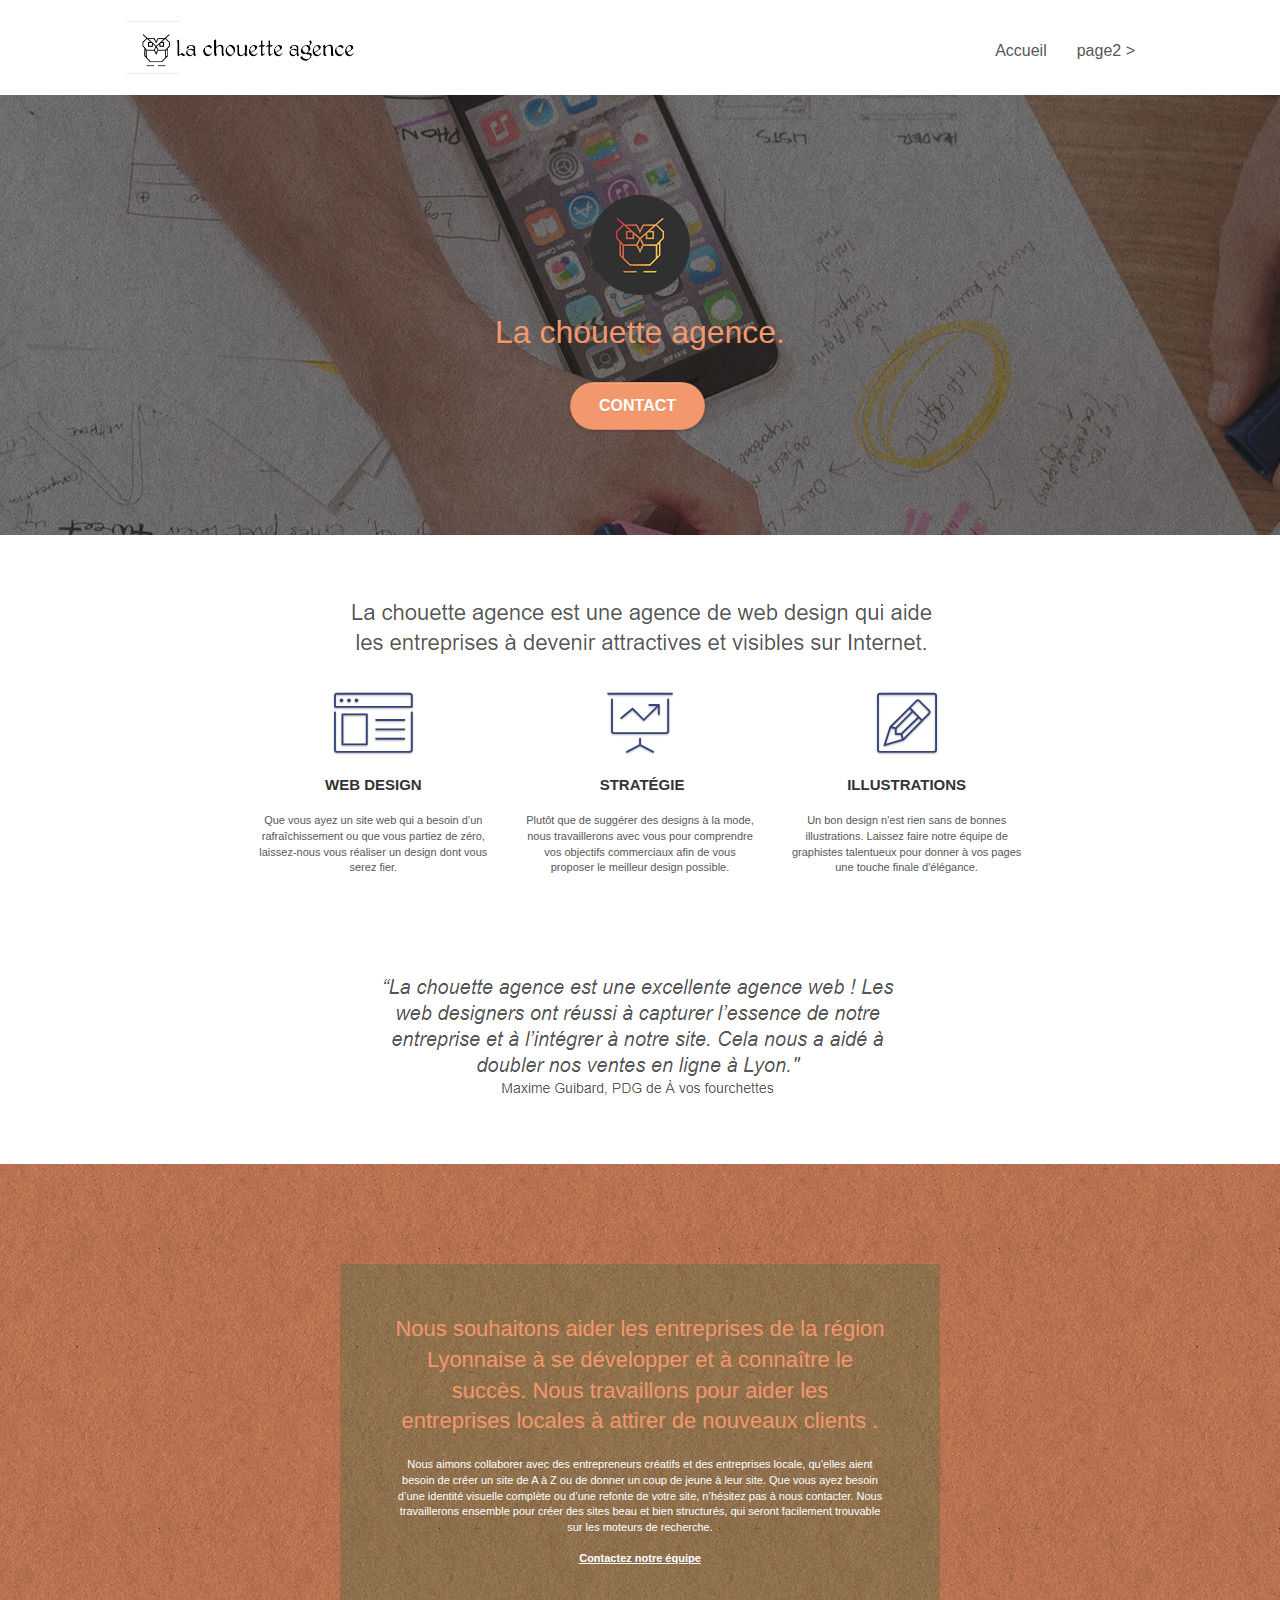
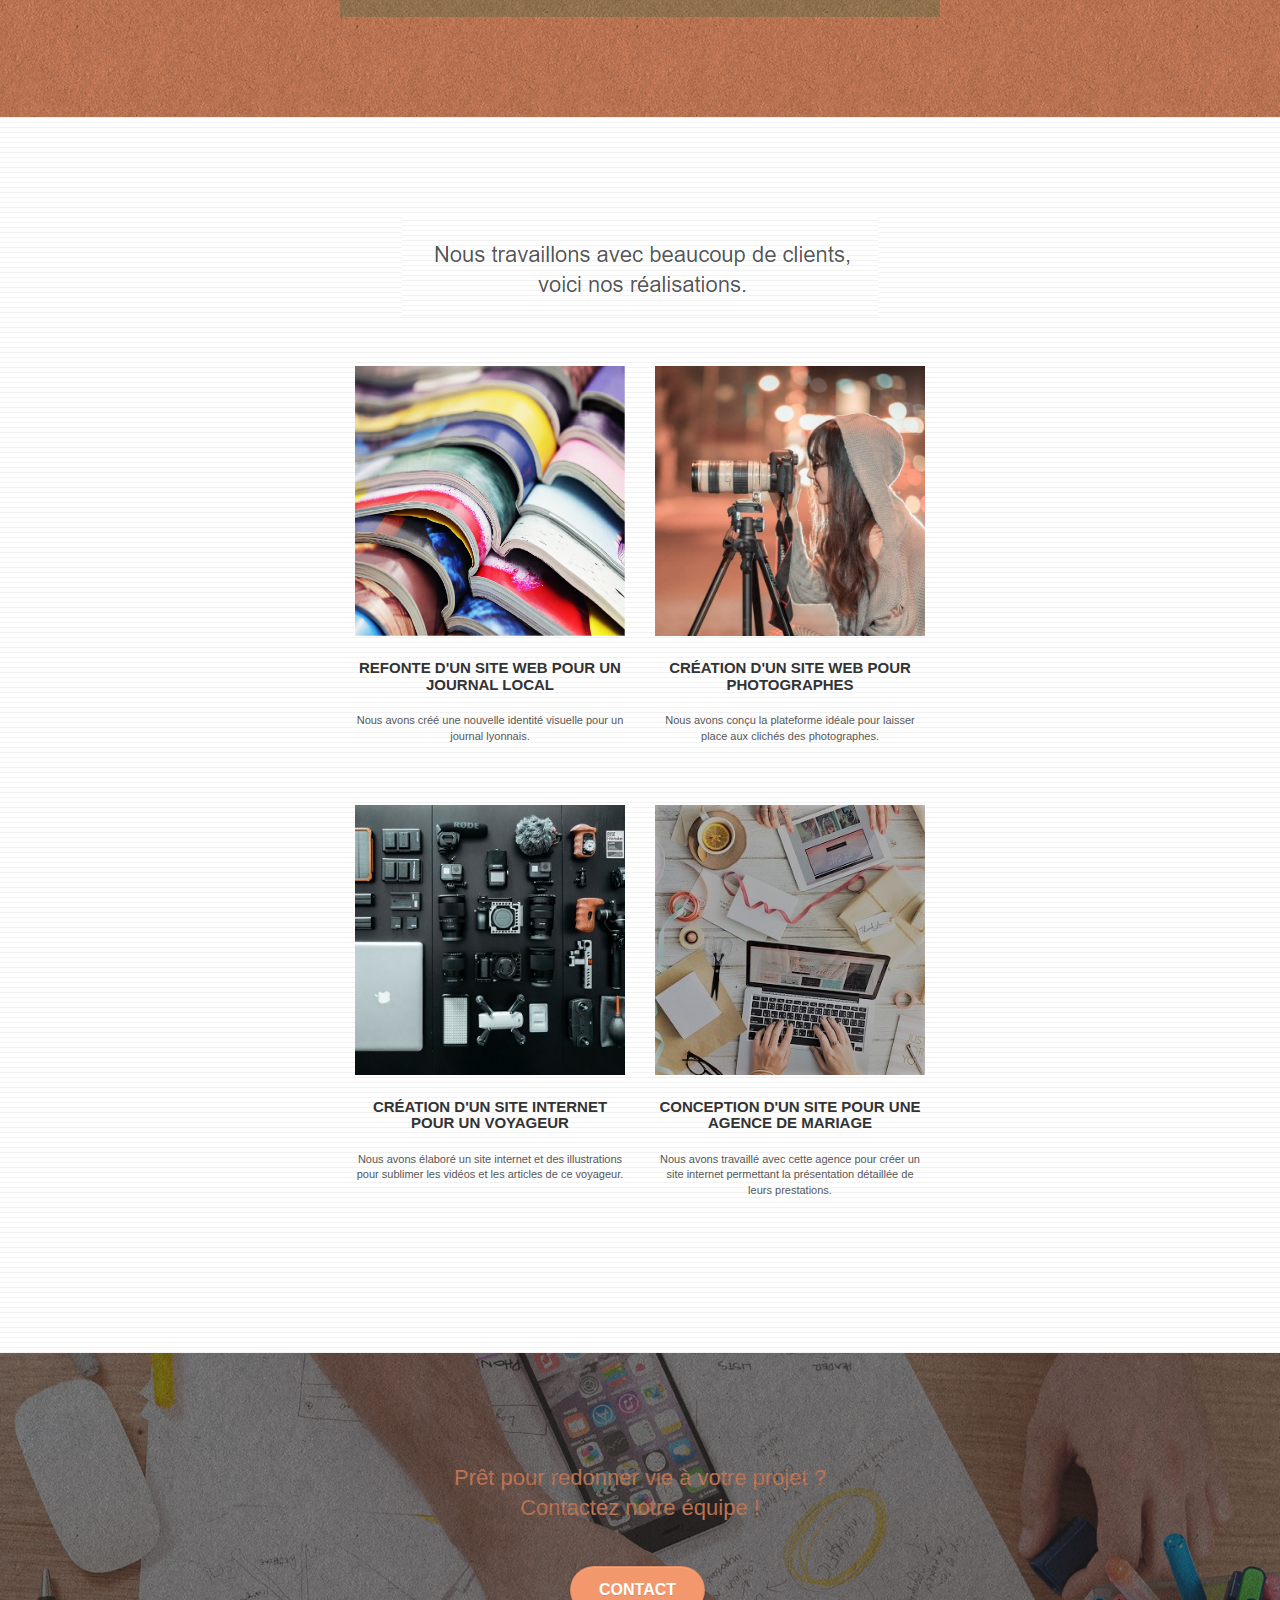
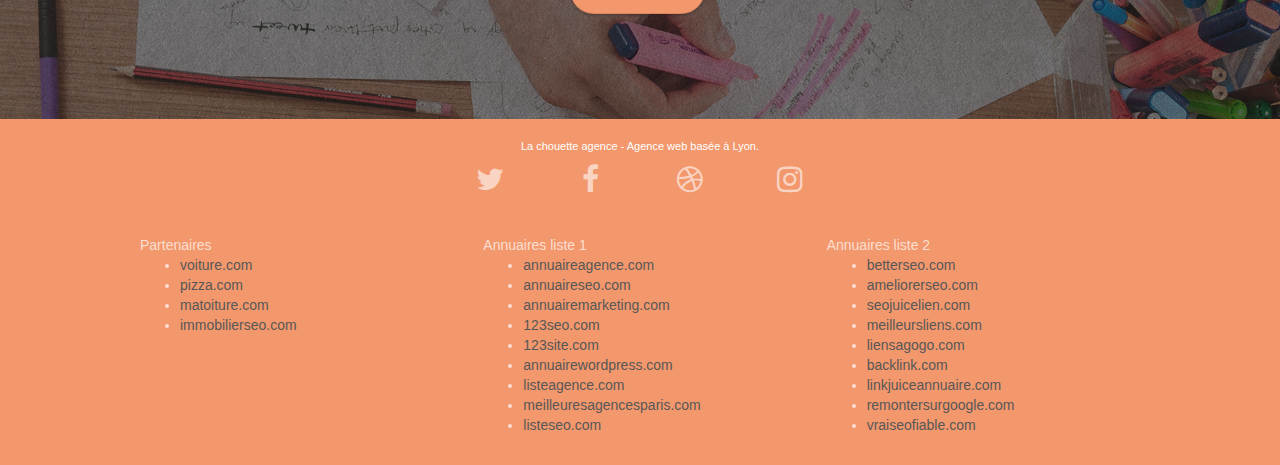
==== index.html @ ff003720 "Premier push" ====
<!doctype html>
<html lang="Default">
<head>
    <meta charset="utf-8">
    <meta name="keywords" content="seo, google, site web, site internet, agence design paris, agence design, agence design,agence design,agence design,agence design,agence design,agence design,agence design,agence design">
    <meta name="description" content="">
    <meta name="viewport" content="width=device-width, initial-scale=1.0, viewport-fit=cover">
    <link rel="shortcut icon" type="image/png" href="favicon.jpg">
    
	<link rel="stylesheet" type="text/css" href="./css/bootstrap.css">
	<link rel="stylesheet" type="text/css" href="style.css">
	<link rel="stylesheet" type="text/css" href="./css/font-awesome.css">
	<link rel="stylesheet" type="text/css" href="./css/et-line.css">
	
    
	<script src="./js/jquery-2.1.0.js"></script>
	<script src="./js/bootstrap.js"></script>
	<script src="./js/blocs.js"></script>
	<script src="./js/jquery.touchSwipe.js" defer></script>
	<script src="./js/gmaps.js"></script>

    <title>.</title>

    
<!-- Analytics -->
 
<!-- Analytics END -->
    
</head>
<body>
<!-- Principal conteneur -->
<div class="page-container">
    
<!-- bloc-0 -->
<div class="bloc bgc-white l-bloc " id="bloc-0">
	<div class="container bloc-sm">

		<nav class="navbar row">
			<div class="navbar-header">
				<div class="keywords" style="color:#cccccc;font-size:1px;">Agence web à paris, stratégie web, web design, illustrations, design de site web, site web, web, internet, site internet, site</div>
				<a class="navbar-brand" href="index.html"><img src="img/la-chouette-agence.png" alt="paris web design logo agence web meilleure agence" height="40" /></a>
				<div class="keywords" style="color:#cccccc;font-size:1px;">Agence web à paris, stratégie web, web design, illustrations, design de site web, site web, web, internet, site internet, site</div>
				<button id="nav-toggle" type="button" class="ui-navbar-toggle navbar-toggle" data-toggle="collapse" data-target=".navbar-1">
					<span class="sr-only">Toggle navigation</span><span class="icon-bar"></span><span class="icon-bar"></span><span class="icon-bar"></span>
				</button>
			</div>
			<div class="collapse navbar-collapse navbar-1 special-dropdown-nav">
				<ul class="site-navigation nav navbar-nav">
					<li>
						<a href="index.html">Accueil</a>
					</li>
					<li>
					</li>
					<li>
						<a href="page2.html">page2 &gt;</a>
					</li>
				</ul>
			</div>
		</nav>
	</div>
</div>
<!-- bloc-0 END -->

<!-- bloc-1-presentation -->
<div class="bloc bgc-dark-slate-blue bg-banniere d-bloc bg-t-edge bloc-bg-texture texture-paper b-parallax" id="bloc-1-hero">
	<div class="container bloc-lg">
		<div class="row tight-width-whitespace">
			<div class="col-sm-12">
				<img src="img/logo.png" class="center-block image-resize-mode" width="100" alt="La chouette agence, agence web paris, création logo paris" />
				<h1 class="text-center hero-bloc-text tc-white ">
					La chouette agence.
				</h1>
				<div class="text-center">
					<a href="page2.html" class="btn btn-lg btn-clean btn-rd cta-hero btn-atomic-tangerine" id="cta-hero">Contact</a>
				</div>
			</div>
		</div>
	</div>
</div>
<!-- bloc-1-presentation END -->

<!-- bloc-2-services -->
<div class="bloc bgc-white l-bloc" id="bloc-2-services">
	<div class="container bloc-md">
		<div class="row">
			<div class="col-sm-12 text-center">
				<img alt="agence web, agence web paris, web design paris, stratégie web" src="img/title.png" />
			</div>
		</div>
		<div class="row voffset-lg med-width-whitespace">
			<div class="col-sm-4">
				<div class="text-center">
					<span class="et-icon-browser sm-shadow icon-dark-slate-blue icons icon-lg"></span>
				</div>
				<h3 class="mg-md text-center">
					Web design
				</h3>
				<p class="text-center ">
					Que vous ayez un site web qui a besoin d&rsquo;un rafraîchissement ou que vous partiez de zéro, laissez-nous vous réaliser un design dont vous serez fier.
				</p>
			</div>
			<div class="col-sm-4">
				<div class="text-center">
					<span class="et-icon-presentation sm-shadow icon-dark-slate-blue icons icon-lg"></span>
				</div>
				<h3 class="mg-md text-center">
					&nbsp;Stratégie
				</h3>
				<p class="text-center ">
					Plutôt que de suggérer des designs à la mode, nous travaillerons avec vous pour comprendre vos objectifs commerciaux afin de vous proposer le meilleur design possible.<br>
				</p>
			</div>
			<div class="col-sm-4">
				<div class="text-center">
					<span class="et-icon-edit sm-shadow icon-dark-slate-blue icons icon-lg"></span>
				</div>
				<h3 class="mg-md text-center">
					Illustrations
				</h3>
				<p class="text-center ">
					Un bon design n'est rien sans de bonnes illustrations. Laissez faire notre équipe de graphistes talentueux pour donner à vos pages une touche finale d'élégance.
				</p>
			</div>
		</div>
		<div class="row voffset-lg voffset">
			<div class="col-xs-12 col-md-8 col-md-offset-2 text-center">
				<img alt="agence web, agence web paris, web design paris, stratégie web" src="img/citation.png" />

			</div>
		</div>
	</div>
</div>
<!-- bloc-2-services END -->

<!-- bloc-3-what-i-do -->
<div class="bloc tc-white bgc-atomic-tangerine bg-presentation d-bloc bloc-bg-texture texture-paper b-parallax" id="bloc-3-what-i-do">
	<div class="container bloc-lg">
		<div class="row tight-width-whitespace black-background">
			<div class="col-sm-12">
				<h2 class="mg-md text-center tc-white">
					Nous souhaitons aider les entreprises de la région Lyonnaise à se développer et à connaître le succès. Nous travaillons pour aider les entreprises locales à attirer de nouveaux clients .<br>
				</h2>
				<p class="text-center white">
					Nous aimons collaborer avec des entrepreneurs créatifs et des entreprises locale, qu’elles aient besoin de créer un site de A à Z ou de donner un coup de jeune à leur site. Que vous ayez besoin d’une identité visuelle complète ou d’une refonte de votre site, n’hésitez pas à nous contacter. Nous travaillerons ensemble pour créer des sites beau et bien structurés, qui seront facilement trouvable sur les moteurs de recherche. <br><br><a class="ltc-white bold-link" href="page2.html">Contactez notre équipe</a><br>
				</p>
			</div>
		</div>
	</div>
</div>
<!-- bloc-3-what-i-do END -->

<!-- bloc-4-portfolio -->
<div class="bloc bgc-white bg-lines-h2-bg bg-repeat l-bloc" id="bloc-4-portfolio">
	<div class="container bloc-lg">
		<div class="row">
			<div class="col-sm-12 text-center">
				<img alt="agence web, agence web paris, web design paris, stratégie web" src="img/title2.png" />
			</div>
		</div>
		<div class="row tight-width-whitespace portfolio-row">
			<div class="col-sm-6">
				<a href="#" data-lightbox="img/1.jpg" data-gallery-id="gallery-1" data-caption="Refonte d'un site web pour un journal local" data-frame="snapshot-lb"><img src="img/1.jpg" alt="paris web design logo agence web meilleure agence et refonte site web journal" class="img-responsive portfolio-thumb" /></a>
				<h3 class="mg-md text-center">
					Refonte d'un site web pour un journal local
				</h3>
				<p class="text-center">
					Nous avons créé une nouvelle identité visuelle pour un journal lyonnais.
				</p>
			</div>
			<div class="col-sm-6">
				<a href="#" data-lightbox="img/2.jpg" data-gallery-id="gallery-1" data-caption="Création d'un site web pour photographes" data-frame="snapshot-lb"><img src="img/2.jpg" class="img-responsive portfolio-thumb" alt="paris web design logo agence web meilleure agence, Création d'un site web pour photographes" /></a>
				<h3 class="mg-md text-center">
					Création d'un site web pour photographes
				</h3>
				<p class="text-center">
					Nous avons conçu la plateforme idéale pour laisser place aux clichés des photographes.
				</p>
			</div>
		</div>
		<div class="row tight-width-whitespace portfolio-row">
			<div class="col-sm-6">
				<a href="#" data-lightbox="img/3.bmp" data-gallery-id="gallery-1" data-caption="Création d'un site internet pour un voyageur" data-frame="snapshot-lb"><img src="img/3.bmp" class="img-responsive portfolio-thumb" alt="paris web design logo agence web meilleure agence, Création d'un site web pour voyageur"/></a>
				<h3 class="mg-md text-center">
					Création d'un site internet pour un voyageur
				</h3>
				<p class="text-center">
					Nous avons élaboré un site internet et des illustrations pour sublimer les vidéos et les articles de ce voyageur.
				</p>
			</div>
			<div class="col-sm-6">
				<a href="#" data-lightbox="img/4.bmp" data-gallery-id="gallery-1" data-caption="Conception d'un site pour une agence de mariage" data-frame="snapshot-lb"><img src="img/4.bmp" class="img-responsive portfolio-thumb" alt="paris web design logo agence web meilleure agence, Création d'un site web pour agence de mariage" /></a>
				<h3 class="mg-md text-center">
					Conception d'un site pour une agence de mariage
				</h3>
				<p class="text-center">
					Nous avons travaillé avec cette agence pour créer un site internet permettant la présentation détaillée de leurs prestations.
				</p>
			</div>
		</div>
	</div>
</div>
<!-- bloc-4-portfolio END -->

<!-- bloc-5-cta -->
<div class="bloc bgc-dark-slate-blue bg-banniere d-bloc bloc-bg-texture texture-paper" id="bloc-5-cta">
	<div class="container bloc-lg">
		<div class="row">
			<h2 class="mg-md text-center tc-white">
				Prêt pour redonner vie à votre projet ?<br>Contactez notre équipe !
			</h2>
			<div class="col-sm-12 text-center">
				<a href="page2.html" class="btn btn-atomic-tangerine btn-clean btn-rd btn-lg cta-hero">Contact</a>
			</div>
		</div>
	</div>
</div>
<!-- bloc-5-cta END -->

<!-- Footer - bloc-8 -->
<div class="bloc bgc-atomic-tangerine d-bloc" id="bloc-8">
	<div class="container bloc-sm">
		<div class="row">
			<div class="col-sm-12">
				<p class="text-center white">
					La chouette agence - Agence web basée à Lyon.<br>
				</p>
				<div class="row row-no-gutters social">
					<div class="col-sm-3">
						<div class="text-center">
							<a class="social" href="index.html"><span class="fa fa-twitter icon-md"></span></a>
						</div>
					</div>
					<div class="col-sm-3">
						<div class="text-center">
							<a class="social" href="index.html"><span class="fa fa-facebook icon-md"></span></a>
						</div>
					</div>
					<div class="col-sm-3">
						<div class="text-center">
							<a class="social" href="index.html"><span class="fa fa-dribbble icon-md"></span></a>
						</div>
					</div>
					<div class="col-sm-3">
						<div class="text-center">
							<a class="social" href="index.html"><span class="fa fa-instagram icon-md"></span></a>
						</div>
					</div>
					<div class="keywords" style="color:#F3976C;">Agence web à paris, stratégie web, web design, illustrations, design de site web, site web, web, internet, site internet, site</div>
				</div>
				<div class="row">
					<div class="col-sm-4">
						Partenaires
							<ul>
								<li><a href="voiture.com">voiture.com</a></li>
								<li><a href="pizza.com">pizza.com</a></li>
								<li><a href="matoiture.com">matoiture.com</a></li>
								<li><a href="immobilierseo.com">immobilierseo.com</a></li>
							</ul>		
					</div>
					<div class="col-sm-4">
						Annuaires liste 1
						<ul>
							<li><a href="annuaireagence.com">annuaireagence.com</a></li>
							<li><a href="annuaireseo.com">annuaireseo.com</a></li>
							<li><a href="annuairemarketing.com">annuairemarketing.com</a></li>
							<li><a href="123seoture.com">123seo.com</a></li>
							<li><a href="123site.com">123site.com</a></li>
							<li><a href="annuairewordpress.com">annuairewordpress.com</a></li>
							<li><a href="listeagence.com">listeagence.com</a></li>
							<li><a href="meilleuresagencesparis.com">meilleuresagencesparis.com</a></li>
							<li><a href="listeseo.com">listeseo.com</a></li>
						</ul>
					</div>
					<div class="col-sm-4">
						Annuaires liste 2
						<ul>
							<li><a href="betterseo.com">betterseo.com</a></li>
							<li><a href="ameliorerseo.com">ameliorerseo.com</a></li>
							<li><a href="seojuicelien.com">seojuicelien.com</a></li>
							<li><a href="meilleursliens.com">meilleursliens.com</a></li>
							<li><a href="liensagogo.com">liensagogo.com</a></li>
							<li><a href="backlink.com">backlink.com</a></li>
							<li><a href="linkjuiceannuaire.com">linkjuiceannuaire.com</a></li>
							<li><a href="remontersurgoogle.com">remontersurgoogle.com</a></li>
							<li><a href="vraiseofiable.com">vraiseofiable.com</a></li>
						</ul>
					</div>
				</div>
			</div>
		</div>
	</div>
</div>
<!-- Footer - bloc-8 END -->

</div>
<!-- Principal conteneur END -->
    

</body>
</html>
---- style.css ----
body {
    margin: 0;
    padding: 0;
    background: #FFF;
    overflow-x: hidden;
    -webkit-font-smoothing: antialiased;
    -moz-osx-font-smoothing: grayscale;
}

a,
button {
    transition: all .3s ease-in-out;
    outline: none!important;
}

a:hover {
    text-decoration: none;
    cursor: pointer;
}

#page-loading-blocs-notifaction {
    position: fixed;
    top: 0;
    bottom: 0;
    width: 100%;
    z-index: 100000;
    background: #FFFFFF url("img/pageload-spinner.gif") no-repeat center center;
}

.bloc {
    width: 100%;
    clear: both;
    background: 50% 50% no-repeat;
    padding: 0 50px;
    -webkit-background-size: cover;
    -moz-background-size: cover;
    -o-background-size: cover;
    background-size: cover;
    position: relative;
}

.bloc .container {
    padding-left: 0;
    padding-right: 0;
}

.bloc-lg {
    padding: 100px 50px;
}

.bloc-md {
    padding: 50px;
}

.bloc-sm {
    padding: 20px 50px;
}

.bg-center,
.bg-l-edge,
.bg-r-edge,
.bg-t-edge,
.bg-b-edge,
.bg-tl-edge,
.bg-bl-edge,
.bg-tr-edge,
.bg-br-edge,
.bg-repeat {
    -webkit-background-size: auto!important;
    -moz-background-size: auto!important;
    -o-background-size: auto!important;
    background-size: auto!important;
}

.bg-repeat {
    background: repeat;
}

.bg-t-edge {
    background: top no-repeat;
}

.bloc-bg-texture::before {
    content: "";
    background-size: 2px 2px;
    position: absolute;
    top: 0;
    bottom: 0;
    left: 0;
    right: 0;
}

.texture-paper::before {
    background: url("img/texture-paper.png");
    background-size: 280px 280px;
}

.b-parallax {
    background-attachment: fixed;
}

.d-bloc {
    color: rgba(255, 255, 255, .7);
}

.d-bloc button:hover {
    color: rgba(255, 255, 255, .9);
}

.d-bloc .icon-round,
.d-bloc .icon-square,
.d-bloc .icon-rounded,
.d-bloc .icon-semi-rounded-a,
.d-bloc .icon-semi-rounded-b {
    border-color: rgba(255, 255, 255, .9);
}

.d-bloc .divider-h span {
    border-color: rgba(255, 255, 255, .2);
}

.d-bloc .a-btn,
.d-bloc .navbar a,
.d-bloc .navbar-brand,
.d-bloc a .icon-sm,
.d-bloc a .icon-md,
.d-bloc a .icon-lg,
.d-bloc a .icon-xl,
.d-bloc h1 a,
.d-bloc h2 a,
.d-bloc h3 a,
.d-bloc h4 a,
.d-bloc h5 a,
.d-bloc h6 a,
.d-bloc p a {
    color: rgba(255, 255, 255, .6);
}

.d-bloc .a-btn:hover,
.d-bloc .navbar a:hover,
.d-bloc .navbar-brand:hover,
.d-bloc a:hover .icon-sm,
.d-bloc a:hover .icon-md,
.d-bloc a:hover .icon-lg,
.d-bloc a:hover .icon-xl,
.d-bloc h1 a:hover,
.d-bloc h2 a:hover,
.d-bloc h3 a:hover,
.d-bloc h4 a:hover,
.d-bloc h5 a:hover,
.d-bloc h6 a:hover,
.d-bloc p a:hover {
    color: rgba(255, 255, 255, 1);
}

.d-bloc .navbar-toggle .icon-bar {
    background: rgba(255, 255, 255, 1);
}

.d-bloc .btn-wire,
.d-bloc .btn-wire:hover {
    color: rgba(255, 255, 255, 1);
    border-color: rgba(255, 255, 255, 1);
}

.d-bloc .panel {
    color: rgba(0, 0, 0, .5);
}

.d-bloc .panel button:hover {
    color: rgba(0, 0, 0, .7);
}

.d-bloc .panel icon {
    border-color: rgba(0, 0, 0, .7);
}

.d-bloc .panel .divider-h span {
    border-color: rgba(0, 0, 0, .1);
}

.d-bloc .panel .a-btn {
    color: rgba(0, 0, 0, .6);
}

.d-bloc .panel .a-btn:hover {
    color: rgba(0, 0, 0, 1);
}

.d-bloc .panel .btn-wire,
.d-bloc .panel .btn-wire:hover {
    color: rgba(0, 0, 0, .7);
    border-color: rgba(0, 0, 0, .3);
}

.d-bloc .panel,
.l-bloc {
    color: rgba(0, 0, 0, .5);
}

.d-bloc .panel button:hover,
.l-bloc button:hover {
    color: rgba(0, 0, 0, .7);
}

.l-bloc .icon-round,
.l-bloc .icon-square,
.l-bloc .icon-rounded,
.l-bloc .icon-semi-rounded-a,
.l-bloc .icon-semi-rounded-b {
    border-color: rgba(0, 0, 0, .7);
}

.d-bloc .panel .divider-h span,
.l-bloc .divider-h span {
    border-color: rgba(0, 0, 0, .1);
}

.d-bloc .panel .a-btn,
.l-bloc .a-btn,
.l-bloc .navbar a,
.l-bloc .navbar-brand,
.l-bloc a .icon-sm,
.l-bloc a .icon-md,
.l-bloc a .icon-lg,
.l-bloc a .icon-xl,
.l-bloc h1 a,
.l-bloc h2 a,
.l-bloc h3 a,
.l-bloc h4 a,
.l-bloc h5 a,
.l-bloc h6 a,
.l-bloc p a {
    color: rgba(0, 0, 0, .6);
}

.d-bloc .panel .a-btn:hover,
.l-bloc .a-btn:hover,
.l-bloc .navbar a:hover,
.l-bloc .navbar-brand:hover,
.l-bloc a:hover .icon-sm,
.l-bloc a:hover .icon-md,
.l-bloc a:hover .icon-lg,
.l-bloc a:hover .icon-xl,
.l-bloc h1 a:hover,
.l-bloc h2 a:hover,
.l-bloc h3 a:hover,
.l-bloc h4 a:hover,
.l-bloc h5 a:hover,
.l-bloc h6 a:hover,
.l-bloc p a:hover {
    color: rgba(0, 0, 0, 1);
}

.l-bloc .navbar-toggle .icon-bar {
    color: rgba(0, 0, 0, .6);
}

.d-bloc .panel .btn-wire,
.d-bloc .panel .btn-wire:hover,
.l-bloc .btn-wire,
.l-bloc .btn-wire:hover {
    color: rgba(0, 0, 0, .7);
    border-color: rgba(0, 0, 0, .3);
}

.voffset {
    margin-top: 30px;
}

.voffset-lg {
    margin-top: 80px;
}

.row-no-gutters {
    margin-right: 0;
    margin-left: 0;
}

.row.row-no-gutters > [class^="col-"],
.row.row-no-gutters > [class*=" col-"] {
    padding-right: 0;
    padding-left: 0;
}

#bloc-1-hero h1 {
    font-size: 32px;
}

.navbar {
    margin-bottom: 0;
    z-index: 1;
}

.navbar-brand {
    height: auto;
    padding: 3px 15px;
    font-size: 25px;
    font-weight: normal;
    font-weight: 600;
    line-height: 44px;
}

.navbar-brand img {
    max-height: 200px;
    margin: 0 5px 0 0;
    display: inline;
}

.navbar-brand img[src$=svg] {
    min-width: 100px;
}

.nav-center .navbar-brand img {
    margin: 0;
}

.navbar .nav {
    padding-top: 2px;
    margin-right: -16px;
    float: right;
    z-index: 1;
}

.nav > li {
    float: left;
    margin-top: 4px;
    font-size: 16px;
}

.navbar-nav .open .dropdown-menu > li > a {
    text-align: inherit;
}

.nav > li a:hover,
.nav > li a:focus {
    background: transparent;
}

.navbar-toggle {
    margin: 10px 10px 0 0;
    border: 0px;
}

.navbar-toggle:hover {
    background: transparent!important;
}

.navbar-toggle .icon-bar {
    background-color: rgba(0, 0, 0, .5);
    width: 26px;
}

.nav-invert .navbar .nav {
    float: left;
}

.nav-invert .navbar-header,
.nav-invert .navbar-brand {
    float: right;
    position: relative;
    z-index: 2;
}

@media (min-width: 768px) {
    .site-navigation {
        position: absolute;
        top: 50%;
        right: 20px;
        transform: translate(0, -50%);
        -webkit-transform: translateY(-50%);
    }
    .nav > li .dropdown-menu a,
    .nav > li .dropdown-menu a:hover {
        color: #484848;
    }
    .nav-invert .site-navigation {
        left: 0;
        right: 0;
    }
    .nav-center {
        text-align: center;
    }
    .nav-center .navbar-header {
        width: 100%;
    }
    .nav-center .navbar-header,
    .nav-center .navbar-brand,
    .nav-center .nav > li {
        float: none;
        display: inline-block;
    }
    .nav-center .site-navigation {
        position: relative;
        width: 100%;
        right: 0;
        margin-right: 0px;
        margin-top: 20px;
    }
    .nav-center.mini-nav .navbar-toggle {
        float: none;
        margin: 10px auto 0;
    }
}

.nav > li > .dropdown a {
    background: none!important;
    display: block;
    padding: 14px 15px;
}

nav .caret {
    margin: 0 5px;
}

.dropdown-menu .dropdown-menu {
    top: -8px;
    left: 100%;
}

.dropdown-menu .dropmenu-flow-right {
    top: 100%;
    left: 0;
    margin-left: -1px;
    border-top-left-radius: 0;
    border-top-right-radius: 0;
}

.dropdown-menu .dropdown span {
    border: 4px solid black;
    border-top-color: transparent;
    border-right-color: transparent;
    border-bottom-color: transparent;
    margin: 6px -5px 0 0!important;
    float: right;
}

.mg-md {
    margin-top: 10px;
    margin-bottom: 20px;
}

.mg-lg {
    margin-top: 10px;
    margin-bottom: 40px;
}

.btn {
    margin: 0 5px 5px 0;
}

.btn.pull-right {
    margin: 0 0 5px 5px;
}

.btn-d,
.btn-d:hover,
.btn-d:focus {
    color: #FFF;
    background: rgba(0, 0, 0, .3);
}

button {
    outline: none!important;
}

.btn-rd {
    border-radius: 40px;
}

.btn-clean {
    border: 1px solid rgba(0, 0, 0, .08);
    border-bottom-color: rgba(0, 0, 0, .1);
    text-shadow: 0 1px 0 rgba(0, 0, 1, .1);
    box-shadow: 0 1px 3px rgba(0, 0, 1, .25), inset 0 1px 0 0 rgba(255, 255, 255, .15);
}

.icon-md {
    font-size: 30px!important;
}

.icon-lg {
    font-size: 60px!important;
}

.sm-shadow {
    text-shadow: 0 1px 2px rgba(0, 0, 0, .3);
}

.panel-sq,
.panel-sq .panel-heading,
.panel-sq .panel-footer {
    border-radius: 0;
}

.panel-rd {
    border-radius: 30px;
}

.panel-rd .panel-heading {
    border-radius: 29px 29px 0 0;
}

.panel-rd .panel-footer {
    border-radius: 0 0 29px 29px;
}

.form-control {
    border-color: rgba(0, 0, 0, .1);
    box-shadow: none;
}

.scrollToTop {
    width: 40px;
    height: 40px;
    position: fixed;
    bottom: 20px;
    right: 20px;
    opacity: 0;
    z-index: 500;
    transition: all .3s ease-in-out;
}

.scrollToTop span {
    margin-top: 6px;
}

.showScrollTop {
    font-size: 14px;
    opacity: 1;
}

a[data-lightbox] {
    position: relative;
    display: block;
    text-align: center;
}

a[data-lightbox]:hover::before {
    content: "+";
    font-family: "HelveticaNeue-Light", "Helvetica Neue Light", "Helvetica Neue", Helvetica, Arial;
    font-size: 32px;
    width: 50px;
    height: 50px;
    margin-left: -25px;
    border-radius: 50%;
    background: rgba(0, 0, 0, .6);
    color: #FFF;
    font-weight: 100;
    z-index: 1;
    position: absolute;
    top: 50%;
    transform: translateY(-50%);
    -webkit-transform: translateY(-50%);
}

a[data-lightbox]:hover img {
    opacity: 0.6;
    -webkit-animation-fill-mode: none;
    animation-fill-mode: none;
}

#lightbox-modal {
    display: flex;
    align-items: center;
}

#lightbox-modal .modal-dialog {
    width: 90%;
    max-width: 900px;
    margin: 0 auto 0;
}

#lightbox-modal .modal-dialog img {
    max-height: 90vh;
    margin: 0 auto;
}

.lightbox-caption {
    padding: 20px;
    color: #FFF;
    background: rgba(0, 0, 0, .5);
    position: absolute;
    left: 15px;
    right: 15px;
    bottom: 5px;
}

.close-lightbox {
    color: #FFF;
    font-size: 30px;
    position: absolute;
    top: 20px;
    right: 20px;
    z-index: 20;
    background: rgba(0, 0, 0, .5);
    border: none;
    line-height: 30px;
    padding: 0 9px 5px;
    opacity: 0.3;
}

.close-lightbox:hover,
.next-lightbox:hover,
.prev-lightbox:hover {
    opacity: 1.0;
    color: #FFF;
}

.next-lightbox,
.prev-lightbox {
    font-size: 20px;
    color: rgba(255, 255, 255, .9);
    background: rgba(0, 0, 0, .5);
    transition: all .2s ease-in-out;
    position: absolute;
    top: 45%;
    z-index: 1;
    opacity: 0.4;
}

.next-lightbox {
    padding: 6px 8px 1px 13px;
    right: 25px;
}

.prev-lightbox {
    padding: 6px 13px 1px 10px;
    left: 25px;
}

.snapshot-lb .modal-body {
    padding-bottom: 45px;
}

.snapshot-lb .lightbox-caption {
    padding: 0;
    color: rgba(0, 0, 0, .5);
    background: none;
}

h1,
h2,
h3,
h4,
h5,
h6,
p,
label,
.btn,
a {
    font-family: "helvetica";
    font-weight: 400;
    color: #575757!important;
}

.container {
    max-width: 1000px;
}

.hero-bloc-text {
    font-size: 38px;
}

.hero-bloc-text-sub {
    font-size: 36px;
}

.statement-bloc-text {
    line-height: 26px;
    font-style: italic;
    font-size: 20px;
    text-align: center;
    font-weight: lighter;
    max-width: 520px;
    margin: auto auto auto auto;
}

p {
    font-size: 11px;
}

.tight-width-whitespace {
    max-width: 600px;
    margin: auto auto auto auto;
}

.h1 {
    font-size: 20px;
    font-family: "Open Sans";
}

.cta-hero {
    margin-top: 22px;
    color: #FFFFFF!important;
    text-transform: uppercase;
    padding: 12px 28px 12px 28px;
    font-size: 16px;
    font-weight: 700;
}

.social {
    max-width: 400px;
    margin: auto auto auto auto;
}

h2 {
    font-size: 22px;
    line-height: 1.4em;
}

h3 {
    font-size: 15px;
    text-transform: uppercase;
    font-weight: 700;
    color: #333333!important;
}

.med-width-whitespace {
    max-width: 800px;
    margin: auto auto auto auto;
    box-shadow: 0px 0px 0px #000000;
}

h1 {
    color: #333333!important;
}

h4 {
    color: #333333!important;
}

.icons {
    margin-bottom: 14px;
    margin-top: 24px;
}

.white {
    color: #FFFFFF!important;
}

.portfolio-thumb {
    margin-bottom: 24px;
}

.portfolio-row {
    margin-bottom: 44px;
    margin-top: 50px;
}

.avatar {
    box-shadow: 0px 4px 9px rgba(0, 0, 0, 0.3);
}

.black-background {
    background-color: rgba(165, 147, 99, 0.7);
    padding: 40px 40px 40px 40px;
}

.bold-link {
    font-weight: 900;
    text-decoration: underline!important;
}

.bgc-white {
    background-color: #FFFFFF;
}

.bgc-dark-slate-blue {
    background-color: #364577;
}

.bgc-atomic-tangerine {
    background-color: #F3976C;
}

.tc-white {
    color: #F3976C!important;
}

.btn-atomic-tangerine {
    background: #F3976C;
    color: #FFFFFF!important;
}

.btn-atomic-tangerine:hover {
    background: #c27956!important;
    color: #FFFFFF!important;
}

.ltc-white {
    color: #FFFFFF!important;
}

.ltc-white:hover {
    color: #cccccc!important;
}

.ltc-atomic-tangerine {
    color: #F3976C!important;
}

.ltc-atomic-tangerine:hover {
    color: #c27956!important;
}

.icon-dark-slate-blue {
    color: #364577!important;
    border-color: #364577!important;
}

.bg-dots-bg {
    background-image: url("img/dots-bg.png");
}

.bg-lines-h2-bg {
    background-image: url("img/lines-h2-bg.png");
}

.bg-banniere {
    background-image: url("img/la-chouette-agence-banniere.jpg");
}

.bg-presentation {
    background-image: url("img/image-de-presentation.bmp");
}

@media (max-width: 1024px) {
    .bloc {
        padding-left: 20px;
        padding-right: 20px;
    }
    .bloc.full-width-bloc,
    .bloc-tile-2.full-width-bloc .container,
    .bloc-tile-3.full-width-bloc .container,
    .bloc-tile-4.full-width-bloc .container {
        padding-left: 0;
        padding-right: 0;
    }
}

@media (max-width: 992px) and (min-width: 768px) {
    .navbar .nav {
        max-width: 80%
    }
    .nav-center.navbar .nav {
        max-width: 100%
    }
}

@media only screen and (min-device-width: 768px) and (max-device-width: 1024px) and (orientation: landscape) {
    .b-parallax {
        background-attachment: scroll;
    }
}

@media only screen and (min-device-width: 1024px) and (max-device-width: 1366px) and (-webkit-min-device-pixel-ratio: 1.5) {
    .b-parallax {
        background-attachment: scroll;
    }
}

@media (max-width: 991px) {
    .container {
        width: 100%;
    }
    .b-parallax {
        background-attachment: scroll;
    }
    .page-container,
    #hero-bloc {
        overflow-x: hidden;
        position: relative;
    }
    .bloc {
        padding-left: constant(safe-area-inset-left);
        padding-right: constant(safe-area-inset-right);
    }
    .bloc-group,
    .bloc-group .bloc {
        display: block;
        width: 100%;
    }
    .bloc-fill-screen .fill-bloc-top-edge,
    .bloc-fill-screen .fill-bloc-bottom-edge {
        padding: 0 20px;
        padding-left: constant(safe-area-inset-left);
        padding-right: constant(safe-area-inset-right);
    }
}

@media (max-width: 767px) {
    .page-container {
        overflow-x: hidden;
        position: relative;
    }
    h1,
    h2,
    h3,
    h4,
    h5,
    h6,
    p,
    #disqus_thread {
        padding-left: 10px!important;
        padding-right: 10px!important;
    }
    .b-parallax {
        background-attachment: scroll;
    }
    .navbar .nav {
        padding-top: 0;
        border-top: 1px solid rgba(0, 0, 0, .2);
        float: none!important;
    }
    .navbar.row {
        margin-left: 0;
        margin-right: 0;
    }
    .site-navigation {
        position: inherit;
        transform: none;
        -webkit-transform: none;
        -ms-transform: none;
    }
    .nav > li {
        margin-top: 0;
        border-bottom: 1px solid rgba(0, 0, 0, .1);
        background: rgba(0, 0, 0, .05);
        text-align: left;
        padding-left: 15px;
        width: 100%;
    }
    .nav > li:hover {
        background: rgba(0, 0, 0, .08);
    }
    .dropdown .dropdown a .caret {
        float: none;
        margin: 5px 0 0 10px!important;
        border: 4px solid black;
        border-bottom-color: transparent;
        border-right-color: transparent;
        border-left-color: transparent;
    }
    #hero-bloc .navbar .nav {
        background: rgba(0, 0, 0, .8);
    }
    #hero-bloc .navbar .nav a {
        color: rgba(255, 255, 255, .6);
    }
    .hero {
        padding: 50px 0;
    }
    .hero-nav {
        left: -1px;
        right: -1px;
    }
    .navbar-collapse {
        padding: 0;
        overflow-x: hidden;
        -webkit-box-shadow: none;
        box-shadow: none;
    }
    .navbar-brand img {
        max-height: 40px;
        width: auto;
    }
    .nav-invert .navbar-header {
        float: none;
        width: 100%;
    }
    .nav-invert .navbar-toggle {
        float: left;
        margin-left: 10px;
    }
    .bloc {
        padding-left: 0;
        padding-right: 0;
    }
    .bloc-xxl,
    .bloc-xl,
    .bloc-lg {
        padding: 40px 0;
    }
    .bloc-sm,
    .bloc-md {
        padding-left: 0;
        padding-right: 0;
    }
    .bloc-tile-2 .container,
    .bloc-tile-3 .container,
    .bloc-tile-4 .container,
    .bloc-fill-screen .fill-bloc-top-edge,
    .bloc-fill-screen .fill-bloc-bottom-edge {
        padding-left: 0;
        padding-right: 0;
    }
    .a-block {
        padding: 0 10px;
    }
    .btn-dwn {
        display: none;
    }
    .voffset {
        margin-top: 5px;
    }
    .voffset-md {
        margin-top: 20px;
    }
    .voffset-lg {
        margin-top: 30px;
    }
    form {
        padding: 5px;
    }
    .close-lightbox {
        display: inline-block;
    }
    .blocsapp-device-iphone5 {
        background-size: 216px 425px;
        padding-top: 60px;
        width: 216px;
        height: 425px;
    }
    .blocsapp-device-iphone5 img {
        width: 180px;
        height: 320px;
    }
}

@media (max-width: 400px) {
    .bloc {
        padding-left: 0;
        padding-right: 0;
    }
}

@media (max-width: 767px) {
    .bloc-mob-center-text {
        text-align: center;
    }
}
---- css/et-line.css ----
@font-face {
    font-family: et-line;
    src: url(../fonts/et-line.eot);
    src: url(../fonts/et-line.eot?#iefix) format('embedded-opentype'), url(../fonts/et-line.woff) format('woff'), url(../fonts/et-line.ttf) format('truetype'), url(../fonts/et-line.svg#et-line) format('svg');
    font-weight: 400;
    font-style: normal
}

.et-icon-adjustments,
.et-icon-alarmclock,
.et-icon-anchor,
.et-icon-aperture,
.et-icon-attachment,
.et-icon-bargraph,
.et-icon-basket,
.et-icon-beaker,
.et-icon-bike,
.et-icon-book-open,
.et-icon-briefcase,
.et-icon-browser,
.et-icon-calendar,
.et-icon-camera,
.et-icon-caution,
.et-icon-chat,
.et-icon-circle-compass,
.et-icon-clipboard,
.et-icon-clock,
.et-icon-cloud,
.et-icon-compass,
.et-icon-desktop,
.et-icon-dial,
.et-icon-document,
.et-icon-documents,
.et-icon-download,
.et-icon-dribbble,
.et-icon-edit,
.et-icon-envelope,
.et-icon-expand,
.et-icon-facebook,
.et-icon-flag,
.et-icon-focus,
.et-icon-gears,
.et-icon-genius,
.et-icon-gift,
.et-icon-global,
.et-icon-globe,
.et-icon-googleplus,
.et-icon-grid,
.et-icon-happy,
.et-icon-hazardous,
.et-icon-heart,
.et-icon-hotairballoon,
.et-icon-hourglass,
.et-icon-key,
.et-icon-laptop,
.et-icon-layers,
.et-icon-lifesaver,
.et-icon-lightbulb,
.et-icon-linegraph,
.et-icon-linkedin,
.et-icon-lock,
.et-icon-magnifying-glass,
.et-icon-map,
.et-icon-map-pin,
.et-icon-megaphone,
.et-icon-mic,
.et-icon-mobile,
.et-icon-newspaper,
.et-icon-notebook,
.et-icon-paintbrush,
.et-icon-paperclip,
.et-icon-pencil,
.et-icon-phone,
.et-icon-picture,
.et-icon-pictures,
.et-icon-piechart,
.et-icon-presentation,
.et-icon-pricetags,
.et-icon-printer,
.et-icon-profile-female,
.et-icon-profile-male,
.et-icon-puzzle,
.et-icon-quote,
.et-icon-recycle,
.et-icon-refresh,
.et-icon-ribbon,
.et-icon-rss,
.et-icon-sad,
.et-icon-scissors,
.et-icon-scope,
.et-icon-search,
.et-icon-shield,
.et-icon-speedometer,
.et-icon-strategy,
.et-icon-streetsign,
.et-icon-tablet,
.et-icon-target,
.et-icon-telescope,
.et-icon-toolbox,
.et-icon-tools,
.et-icon-tools-2,
.et-icon-trophy,
.et-icon-tumblr,
.et-icon-twitter,
.et-icon-upload,
.et-icon-video,
.et-icon-wallet,
.et-icon-wine {
    font-family: et-line;
    speak: none;
    font-style: normal;
    font-weight: 400;
    font-variant: normal;
    text-transform: none;
    line-height: 1;
    -webkit-font-smoothing: antialiased;
    -moz-osx-font-smoothing: grayscale;
    display: inline-block
}

.et-icon-mobile:before {
    content: "\e000"
}

.et-icon-laptop:before {
    content: "\e001"
}

.et-icon-desktop:before {
    content: "\e002"
}

.et-icon-tablet:before {
    content: "\e003"
}

.et-icon-phone:before {
    content: "\e004"
}

.et-icon-document:before {
    content: "\e005"
}

.et-icon-documents:before {
    content: "\e006"
}

.et-icon-search:before {
    content: "\e007"
}

.et-icon-clipboard:before {
    content: "\e008"
}

.et-icon-newspaper:before {
    content: "\e009"
}

.et-icon-notebook:before {
    content: "\e00a"
}

.et-icon-book-open:before {
    content: "\e00b"
}

.et-icon-browser:before {
    content: "\e00c"
}

.et-icon-calendar:before {
    content: "\e00d"
}

.et-icon-presentation:before {
    content: "\e00e"
}

.et-icon-picture:before {
    content: "\e00f"
}

.et-icon-pictures:before {
    content: "\e010"
}

.et-icon-video:before {
    content: "\e011"
}

.et-icon-camera:before {
    content: "\e012"
}

.et-icon-printer:before {
    content: "\e013"
}

.et-icon-toolbox:before {
    content: "\e014"
}

.et-icon-briefcase:before {
    content: "\e015"
}

.et-icon-wallet:before {
    content: "\e016"
}

.et-icon-gift:before {
    content: "\e017"
}

.et-icon-bargraph:before {
    content: "\e018"
}

.et-icon-grid:before {
    content: "\e019"
}

.et-icon-expand:before {
    content: "\e01a"
}

.et-icon-focus:before {
    content: "\e01b"
}

.et-icon-edit:before {
    content: "\e01c"
}

.et-icon-adjustments:before {
    content: "\e01d"
}

.et-icon-ribbon:before {
    content: "\e01e"
}

.et-icon-hourglass:before {
    content: "\e01f"
}

.et-icon-lock:before {
    content: "\e020"
}

.et-icon-megaphone:before {
    content: "\e021"
}

.et-icon-shield:before {
    content: "\e022"
}

.et-icon-trophy:before {
    content: "\e023"
}

.et-icon-flag:before {
    content: "\e024"
}

.et-icon-map:before {
    content: "\e025"
}

.et-icon-puzzle:before {
    content: "\e026"
}

.et-icon-basket:before {
    content: "\e027"
}

.et-icon-envelope:before {
    content: "\e028"
}

.et-icon-streetsign:before {
    content: "\e029"
}

.et-icon-telescope:before {
    content: "\e02a"
}

.et-icon-gears:before {
    content: "\e02b"
}

.et-icon-key:before {
    content: "\e02c"
}

.et-icon-paperclip:before {
    content: "\e02d"
}

.et-icon-attachment:before {
    content: "\e02e"
}

.et-icon-pricetags:before {
    content: "\e02f"
}

.et-icon-lightbulb:before {
    content: "\e030"
}

.et-icon-layers:before {
    content: "\e031"
}

.et-icon-pencil:before {
    content: "\e032"
}

.et-icon-tools:before {
    content: "\e033"
}

.et-icon-tools-2:before {
    content: "\e034"
}

.et-icon-scissors:before {
    content: "\e035"
}

.et-icon-paintbrush:before {
    content: "\e036"
}

.et-icon-magnifying-glass:before {
    content: "\e037"
}

.et-icon-circle-compass:before {
    content: "\e038"
}

.et-icon-linegraph:before {
    content: "\e039"
}

.et-icon-mic:before {
    content: "\e03a"
}

.et-icon-strategy:before {
    content: "\e03b"
}

.et-icon-beaker:before {
    content: "\e03c"
}

.et-icon-caution:before {
    content: "\e03d"
}

.et-icon-recycle:before {
    content: "\e03e"
}

.et-icon-anchor:before {
    content: "\e03f"
}

.et-icon-profile-male:before {
    content: "\e040"
}

.et-icon-profile-female:before {
    content: "\e041"
}

.et-icon-bike:before {
    content: "\e042"
}

.et-icon-wine:before {
    content: "\e043"
}

.et-icon-hotairballoon:before {
    content: "\e044"
}

.et-icon-globe:before {
    content: "\e045"
}

.et-icon-genius:before {
    content: "\e046"
}

.et-icon-map-pin:before {
    content: "\e047"
}

.et-icon-dial:before {
    content: "\e048"
}

.et-icon-chat:before {
    content: "\e049"
}

.et-icon-heart:before {
    content: "\e04a"
}

.et-icon-cloud:before {
    content: "\e04b"
}

.et-icon-upload:before {
    content: "\e04c"
}

.et-icon-download:before {
    content: "\e04d"
}

.et-icon-target:before {
    content: "\e04e"
}

.et-icon-hazardous:before {
    content: "\e04f"
}

.et-icon-piechart:before {
    content: "\e050"
}

.et-icon-speedometer:before {
    content: "\e051"
}

.et-icon-global:before {
    content: "\e052"
}

.et-icon-compass:before {
    content: "\e053"
}

.et-icon-lifesaver:before {
    content: "\e054"
}

.et-icon-clock:before {
    content: "\e055"
}

.et-icon-aperture:before {
    content: "\e056"
}

.et-icon-quote:before {
    content: "\e057"
}

.et-icon-scope:before {
    content: "\e058"
}

.et-icon-alarmclock:before {
    content: "\e059"
}

.et-icon-refresh:before {
    content: "\e05a"
}

.et-icon-happy:before {
    content: "\e05b"
}

.et-icon-sad:before {
    content: "\e05c"
}

.et-icon-facebook:before {
    content: "\e05d"
}

.et-icon-twitter:before {
    content: "\e05e"
}

.et-icon-googleplus:before {
    content: "\e05f"
}

.et-icon-rss:before {
    content: "\e060"
}

.et-icon-tumblr:before {
    content: "\e061"
}

.et-icon-linkedin:before {
    content: "\e062"
}

.et-icon-dribbble:before {
    content: "\e063"
}
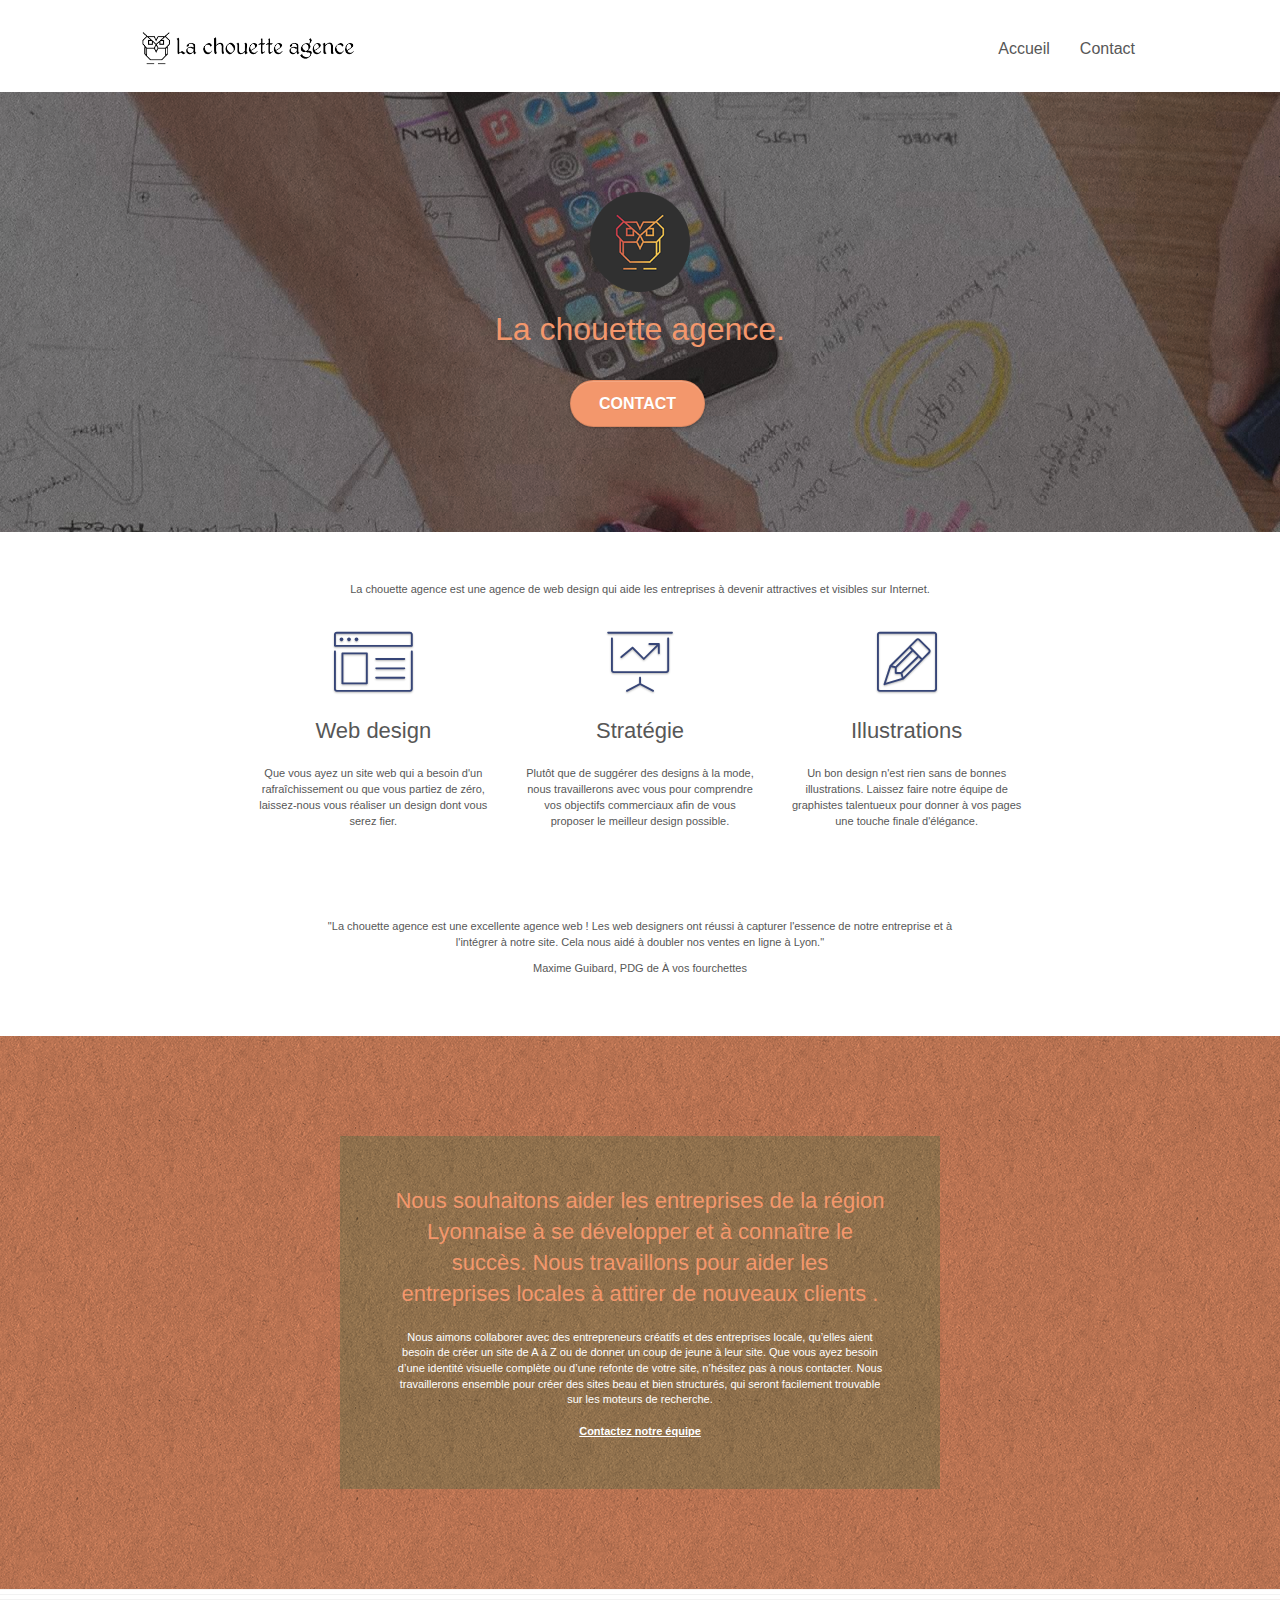
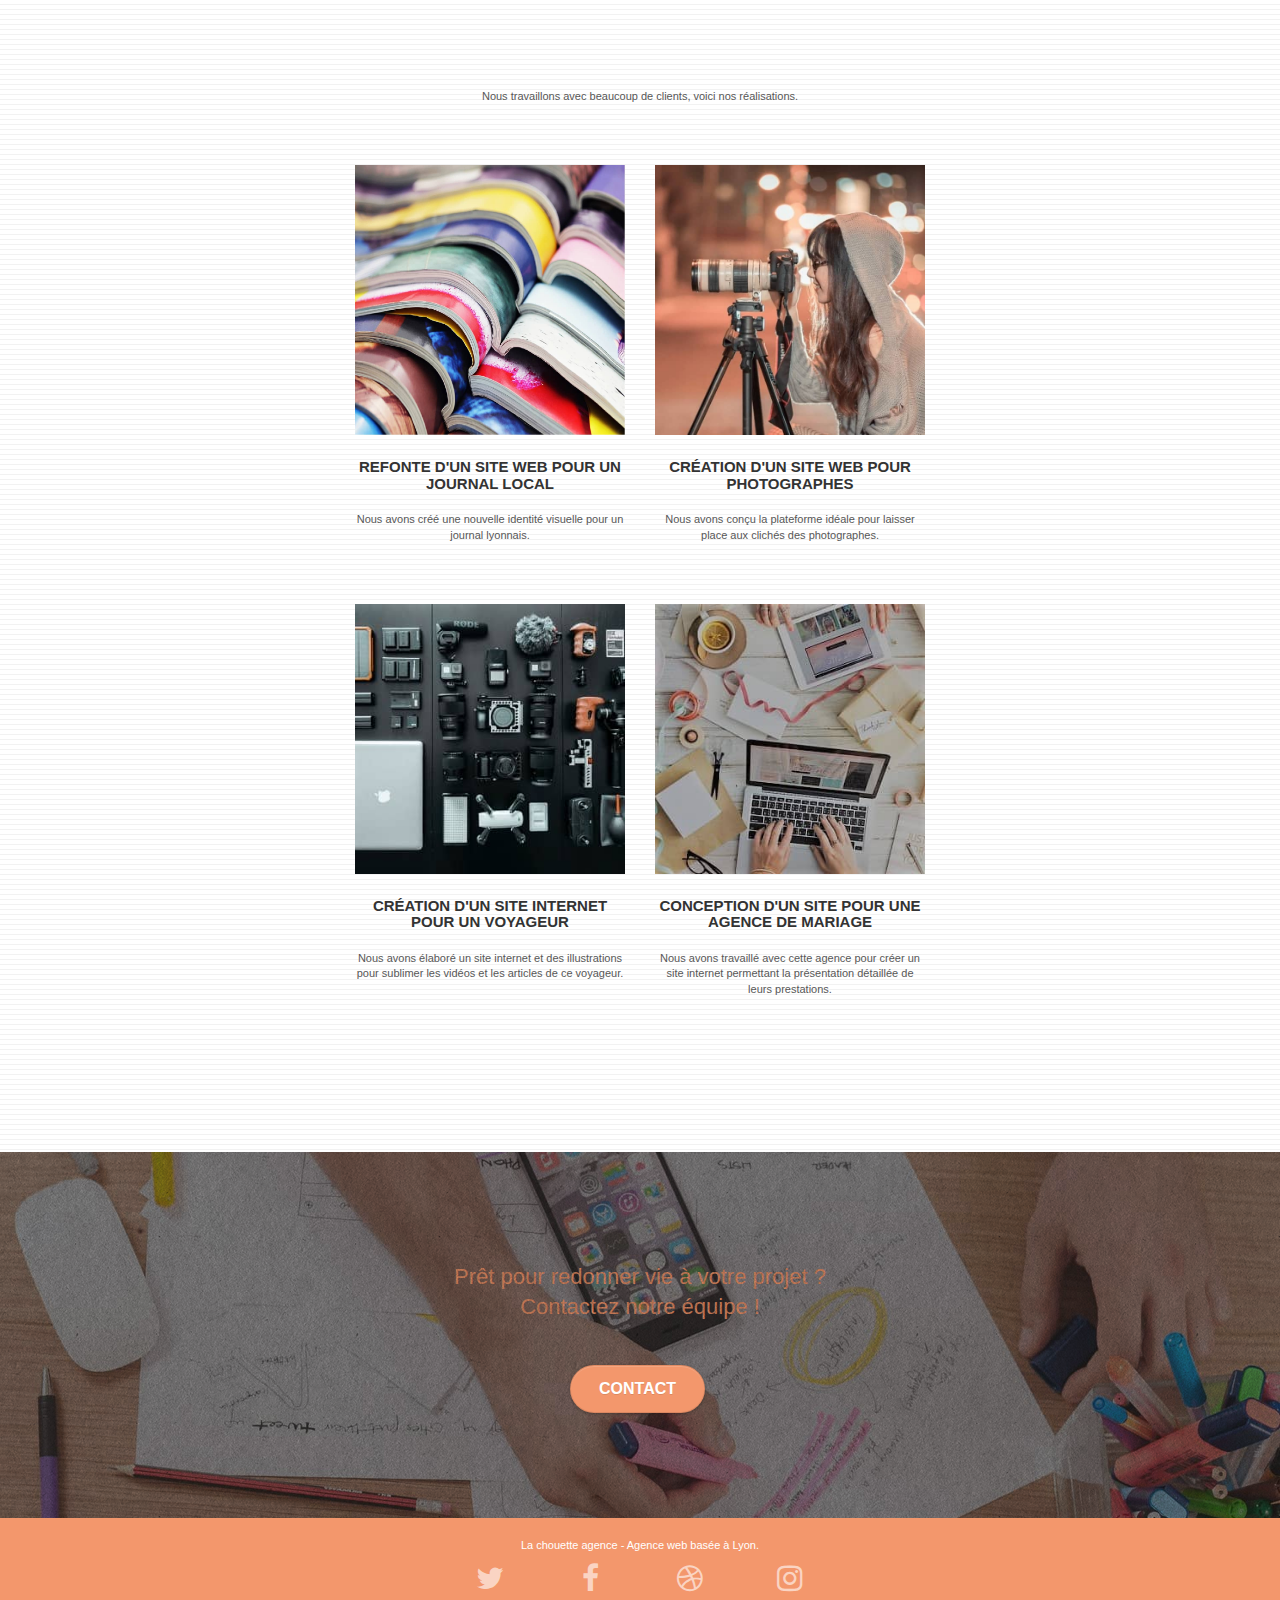
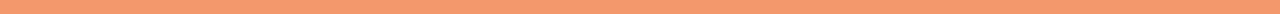
==== commit 826b5b3e: "Modification du format des images et compression" ====
--- a/index.html
+++ b/index.html
@@ -1,9 +1,8 @@
 <!doctype html>
-<html lang="Default">
+<html lang="fr">
 <head>
     <meta charset="utf-8">
-    <meta name="keywords" content="seo, google, site web, site internet, agence design paris, agence design, agence design,agence design,agence design,agence design,agence design,agence design,agence design,agence design">
-    <meta name="description" content="">
+    <meta name="description" content="Agence Lyonnaise de webdesign">
     <meta name="viewport" content="width=device-width, initial-scale=1.0, viewport-fit=cover">
     <link rel="shortcut icon" type="image/png" href="favicon.jpg">
     
@@ -19,7 +18,7 @@
 	<script src="./js/jquery.touchSwipe.js" defer></script>
 	<script src="./js/gmaps.js"></script>
 
-    <title>.</title>
+    <title>La chouette agence - Agence web basée à Lyon</title>
 
     
 <!-- Analytics -->
@@ -37,9 +36,9 @@
 
 		<nav class="navbar row">
 			<div class="navbar-header">
-				<div class="keywords" style="color:#cccccc;font-size:1px;">Agence web à paris, stratégie web, web design, illustrations, design de site web, site web, web, internet, site internet, site</div>
+				<!-- <div class="keywords" style="color:#cccccc;font-size:1px;">Agence web à paris, stratégie web, web design, illustrations, design de site web, site web, web, internet, site internet, site</div> -->
 				<a class="navbar-brand" href="index.html"><img src="img/la-chouette-agence.png" alt="paris web design logo agence web meilleure agence" height="40" /></a>
-				<div class="keywords" style="color:#cccccc;font-size:1px;">Agence web à paris, stratégie web, web design, illustrations, design de site web, site web, web, internet, site internet, site</div>
+				<!-- <div class="keywords" style="color:#cccccc;font-size:1px;">Agence web à paris, stratégie web, web design, illustrations, design de site web, site web, web, internet, site internet, site</div> -->
 				<button id="nav-toggle" type="button" class="ui-navbar-toggle navbar-toggle" data-toggle="collapse" data-target=".navbar-1">
 					<span class="sr-only">Toggle navigation</span><span class="icon-bar"></span><span class="icon-bar"></span><span class="icon-bar"></span>
 				</button>
@@ -50,9 +49,7 @@
 						<a href="index.html">Accueil</a>
 					</li>
 					<li>
-					</li>
-					<li>
-						<a href="page2.html">page2 &gt;</a>
+						<a href="contact.html">Contact</a>
 					</li>
 				</ul>
 			</div>
@@ -71,7 +68,7 @@
 					La chouette agence.
 				</h1>
 				<div class="text-center">
-					<a href="page2.html" class="btn btn-lg btn-clean btn-rd cta-hero btn-atomic-tangerine" id="cta-hero">Contact</a>
+					<a href="contact.html" class="btn btn-lg btn-clean btn-rd cta-hero btn-atomic-tangerine" id="cta-hero">Contact</a>
 				</div>
 			</div>
 		</div>
@@ -84,7 +81,8 @@
 	<div class="container bloc-md">
 		<div class="row">
 			<div class="col-sm-12 text-center">
-				<img alt="agence web, agence web paris, web design paris, stratégie web" src="img/title.png" />
+				<!-- <img alt="agence web, agence web paris, web design paris, stratégie web" src="img/title.png" /> -->
+				<p>La chouette agence est une agence de web design qui aide les entreprises à devenir attractives et visibles sur Internet.</p>
 			</div>
 		</div>
 		<div class="row voffset-lg med-width-whitespace">
@@ -92,20 +90,20 @@
 				<div class="text-center">
 					<span class="et-icon-browser sm-shadow icon-dark-slate-blue icons icon-lg"></span>
 				</div>
-				<h3 class="mg-md text-center">
+				<h2 class="mg-md text-center">
 					Web design
-				</h3>
+				</h2>
 				<p class="text-center ">
-					Que vous ayez un site web qui a besoin d&rsquo;un rafraîchissement ou que vous partiez de zéro, laissez-nous vous réaliser un design dont vous serez fier.
+					Que vous ayez un site web qui a besoin d'un rafraîchissement ou que vous partiez de zéro, laissez-nous vous réaliser un design dont vous serez fier.
 				</p>
 			</div>
 			<div class="col-sm-4">
 				<div class="text-center">
 					<span class="et-icon-presentation sm-shadow icon-dark-slate-blue icons icon-lg"></span>
 				</div>
-				<h3 class="mg-md text-center">
-					&nbsp;Stratégie
-				</h3>
+				<h2 class="mg-md text-center">
+					Stratégie
+				</h2>
 				<p class="text-center ">
 					Plutôt que de suggérer des designs à la mode, nous travaillerons avec vous pour comprendre vos objectifs commerciaux afin de vous proposer le meilleur design possible.<br>
 				</p>
@@ -114,9 +112,9 @@
 				<div class="text-center">
 					<span class="et-icon-edit sm-shadow icon-dark-slate-blue icons icon-lg"></span>
 				</div>
-				<h3 class="mg-md text-center">
+				<h2 class="mg-md text-center">
 					Illustrations
-				</h3>
+				</h2>
 				<p class="text-center ">
 					Un bon design n'est rien sans de bonnes illustrations. Laissez faire notre équipe de graphistes talentueux pour donner à vos pages une touche finale d'élégance.
 				</p>
@@ -124,7 +122,9 @@
 		</div>
 		<div class="row voffset-lg voffset">
 			<div class="col-xs-12 col-md-8 col-md-offset-2 text-center">
-				<img alt="agence web, agence web paris, web design paris, stratégie web" src="img/citation.png" />
+				<!-- <img alt="agence web, agence web paris, web design paris, stratégie web" src="img/citation.png" /> -->
+				<p>"La chouette agence est une excellente agence web ! Les web designers ont réussi à capturer l'essence de notre entreprise et à l'intégrer à notre site. Cela nous aidé à doubler nos ventes en ligne à Lyon."</p>
+				<p>Maxime Guibard, PDG de À vos fourchettes</p>
 
 			</div>
 		</div>
@@ -137,6 +137,7 @@
 	<div class="container bloc-lg">
 		<div class="row tight-width-whitespace black-background">
 			<div class="col-sm-12">
+				<!-- H3 ou non ? -->
 				<h2 class="mg-md text-center tc-white">
 					Nous souhaitons aider les entreprises de la région Lyonnaise à se développer et à connaître le succès. Nous travaillons pour aider les entreprises locales à attirer de nouveaux clients .<br>
 				</h2>
@@ -154,7 +155,8 @@
 	<div class="container bloc-lg">
 		<div class="row">
 			<div class="col-sm-12 text-center">
-				<img alt="agence web, agence web paris, web design paris, stratégie web" src="img/title2.png" />
+				<!-- <img alt="agence web, agence web paris, web design paris, stratégie web" src="img/title2.png" /> -->
+				<p>Nous travaillons avec beaucoup de clients, voici nos réalisations.</p>
 			</div>
 		</div>
 		<div class="row tight-width-whitespace portfolio-row">
@@ -179,7 +181,7 @@
 		</div>
 		<div class="row tight-width-whitespace portfolio-row">
 			<div class="col-sm-6">
-				<a href="#" data-lightbox="img/3.bmp" data-gallery-id="gallery-1" data-caption="Création d'un site internet pour un voyageur" data-frame="snapshot-lb"><img src="img/3.bmp" class="img-responsive portfolio-thumb" alt="paris web design logo agence web meilleure agence, Création d'un site web pour voyageur"/></a>
+				<a href="#" data-lightbox="img/3.jpg" data-gallery-id="gallery-1" data-caption="Création d'un site internet pour un voyageur" data-frame="snapshot-lb"><img src="img/3.jpg" class="img-responsive portfolio-thumb" alt="paris web design logo agence web meilleure agence, Création d'un site web pour voyageur"/></a>
 				<h3 class="mg-md text-center">
 					Création d'un site internet pour un voyageur
 				</h3>
@@ -188,7 +190,7 @@
 				</p>
 			</div>
 			<div class="col-sm-6">
-				<a href="#" data-lightbox="img/4.bmp" data-gallery-id="gallery-1" data-caption="Conception d'un site pour une agence de mariage" data-frame="snapshot-lb"><img src="img/4.bmp" class="img-responsive portfolio-thumb" alt="paris web design logo agence web meilleure agence, Création d'un site web pour agence de mariage" /></a>
+				<a href="#" data-lightbox="img/4.jpg" data-gallery-id="gallery-1" data-caption="Conception d'un site pour une agence de mariage" data-frame="snapshot-lb"><img src="img/4.jpg" class="img-responsive portfolio-thumb" alt="paris web design logo agence web meilleure agence, Création d'un site web pour agence de mariage" /></a>
 				<h3 class="mg-md text-center">
 					Conception d'un site pour une agence de mariage
 				</h3>
@@ -209,7 +211,7 @@
 				Prêt pour redonner vie à votre projet ?<br>Contactez notre équipe !
 			</h2>
 			<div class="col-sm-12 text-center">
-				<a href="page2.html" class="btn btn-atomic-tangerine btn-clean btn-rd btn-lg cta-hero">Contact</a>
+				<a href="contact.html" class="btn btn-atomic-tangerine btn-clean btn-rd btn-lg cta-hero">Contact</a>
 			</div>
 		</div>
 	</div>
@@ -245,10 +247,10 @@
 							<a class="social" href="index.html"><span class="fa fa-instagram icon-md"></span></a>
 						</div>
 					</div>
-					<div class="keywords" style="color:#F3976C;">Agence web à paris, stratégie web, web design, illustrations, design de site web, site web, web, internet, site internet, site</div>
-				</div>
-				<div class="row">
-					<div class="col-sm-4">
+					<!-- <div class="keywords" style="color:#F3976C;">Agence web à paris, stratégie web, web design, illustrations, design de site web, site web, web, internet, site internet, site</div> -->
+				</div>
+				<!-- <div class="row"> -->
+					<!-- <div class="col-sm-4">
 						Partenaires
 							<ul>
 								<li><a href="voiture.com">voiture.com</a></li>
@@ -283,9 +285,9 @@
 							<li><a href="linkjuiceannuaire.com">linkjuiceannuaire.com</a></li>
 							<li><a href="remontersurgoogle.com">remontersurgoogle.com</a></li>
 							<li><a href="vraiseofiable.com">vraiseofiable.com</a></li>
-						</ul>
-					</div>
-				</div>
+						</ul> -->
+					<!-- </div> -->
+				<!-- </div> -->
 			</div>
 		</div>
 	</div>
--- a/style.css
+++ b/style.css
@@ -822,7 +822,7 @@
 }
 
 .bg-presentation {
-    background-image: url("img/image-de-presentation.bmp");
+    background-image: url("img/image-de-presentation.jpg");
 }
 
 @media (max-width: 1024px) {
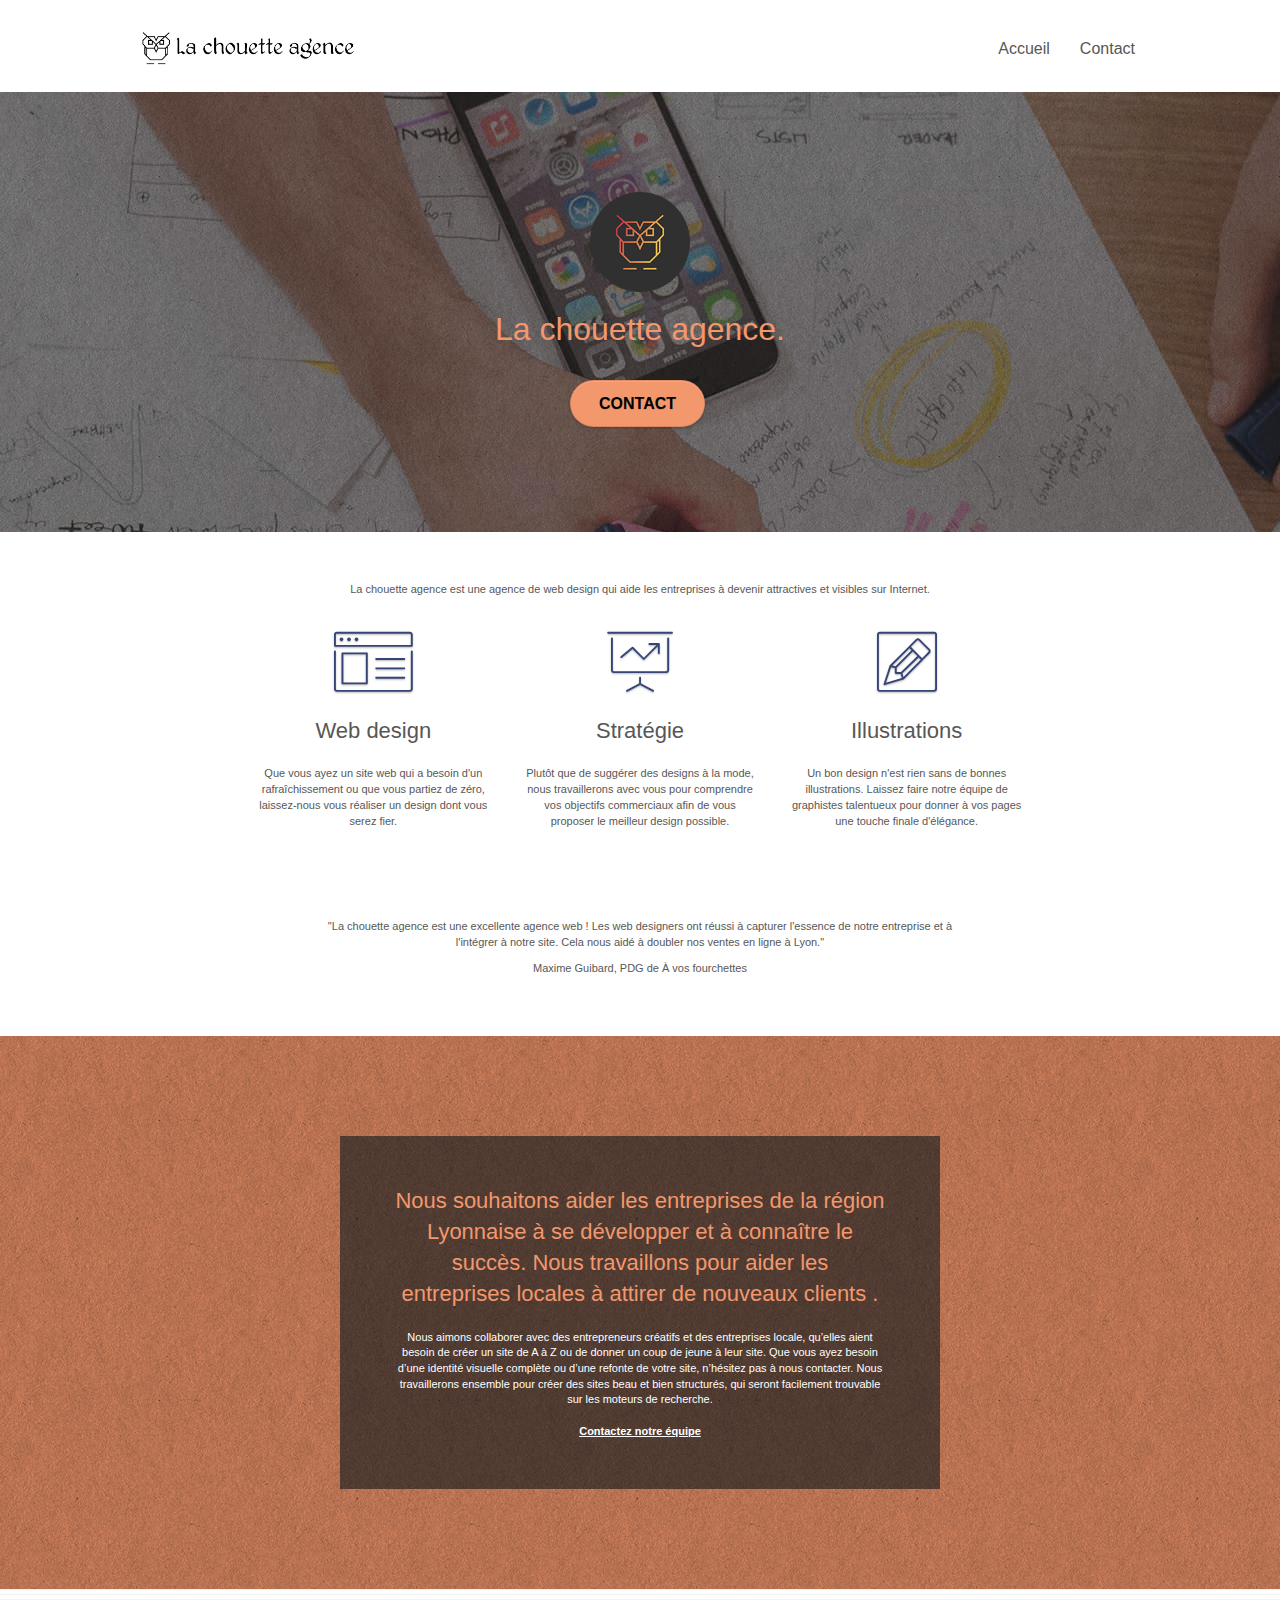
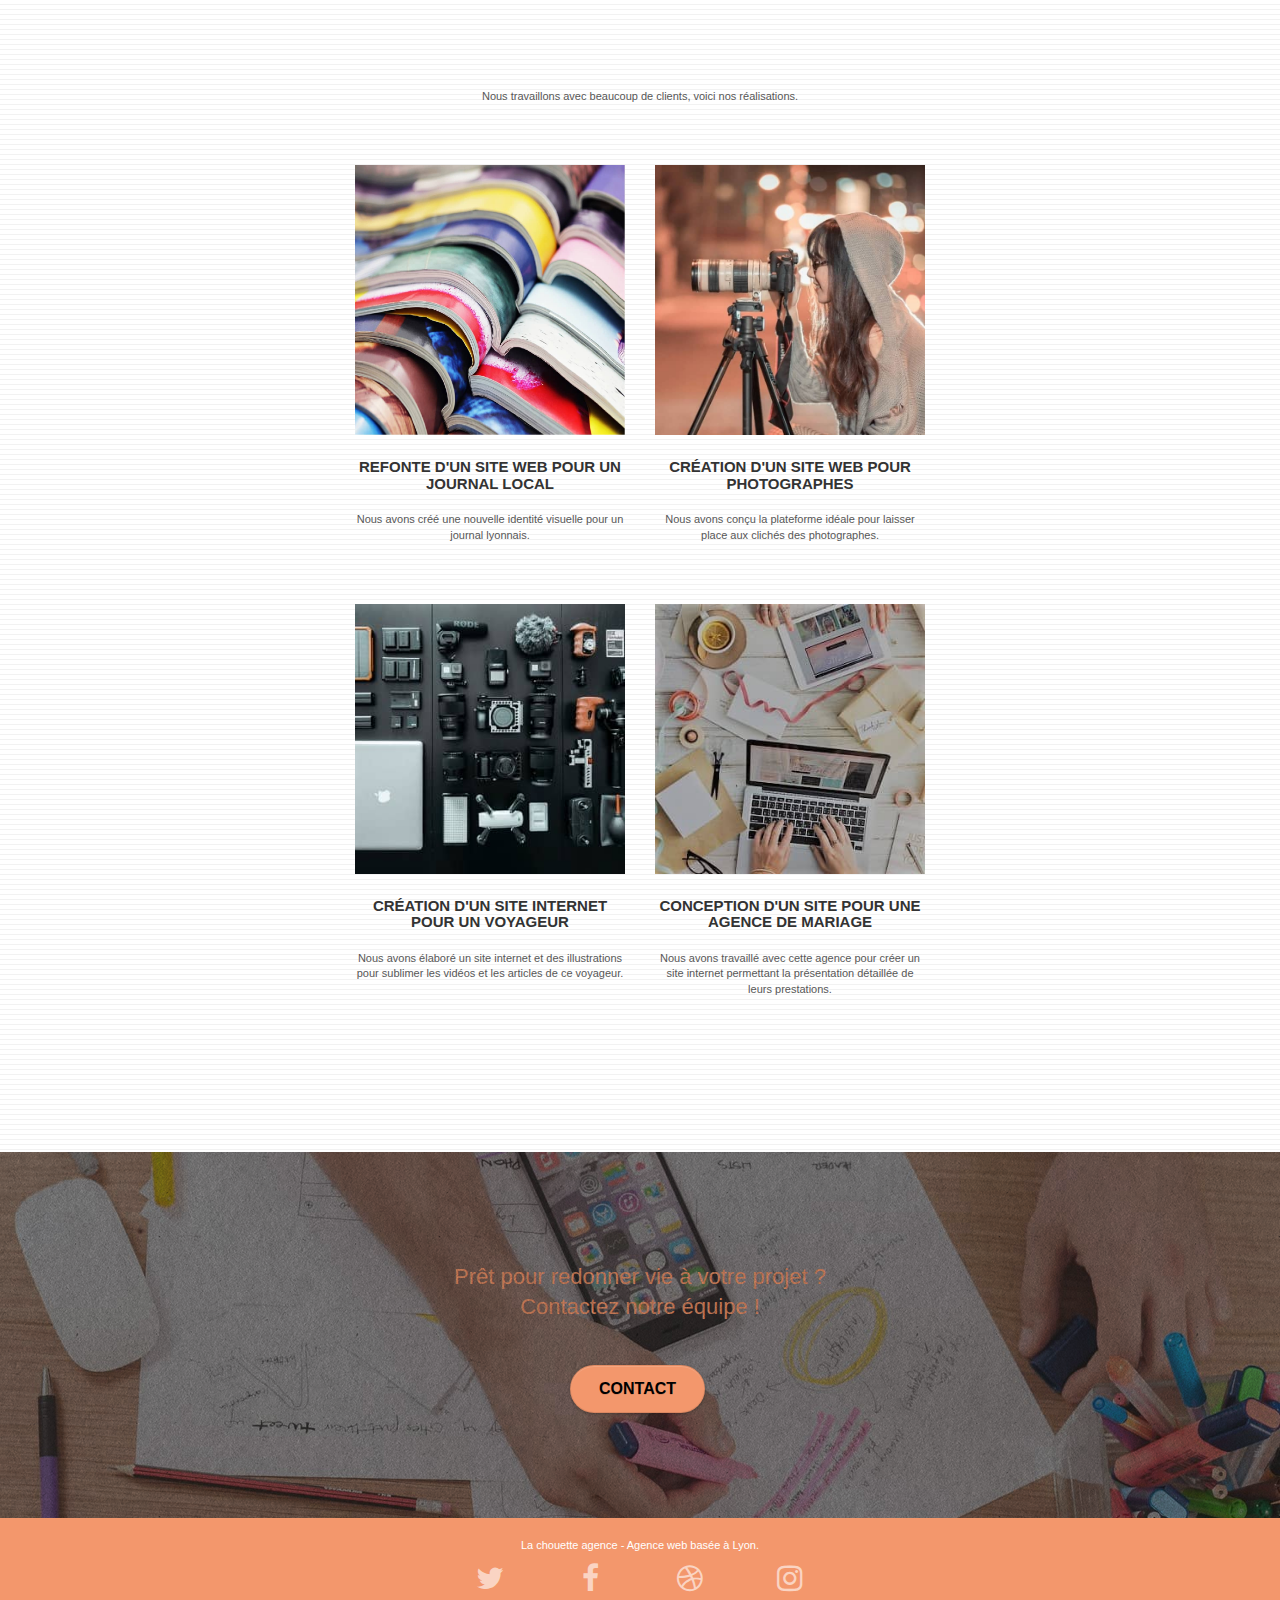
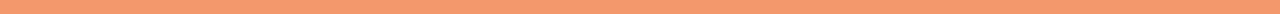
==== commit b195dac7: "Ajouts des label, correction erreur JS sur page contact" ====
--- a/index.html
+++ b/index.html
@@ -12,9 +12,9 @@
 	<link rel="stylesheet" type="text/css" href="./css/et-line.css">
 	
     
-	<script src="./js/jquery-2.1.0.js"></script>
-	<script src="./js/bootstrap.js"></script>
-	<script src="./js/blocs.js"></script>
+	<script src="./js/jquery-2.1.0.min.js"></script>
+	<script src="./js/bootstrap.min.js"></script>
+	<script src="./js/blocs.min.js"></script>
 	<script src="./js/jquery.touchSwipe.js" defer></script>
 	<script src="./js/gmaps.js"></script>
 
@@ -31,31 +31,31 @@
 <div class="page-container">
     
 <!-- bloc-0 -->
-<div class="bloc bgc-white l-bloc " id="bloc-0">
-	<div class="container bloc-sm">
-
-		<nav class="navbar row">
-			<div class="navbar-header">
-				<!-- <div class="keywords" style="color:#cccccc;font-size:1px;">Agence web à paris, stratégie web, web design, illustrations, design de site web, site web, web, internet, site internet, site</div> -->
-				<a class="navbar-brand" href="index.html"><img src="img/la-chouette-agence.png" alt="paris web design logo agence web meilleure agence" height="40" /></a>
-				<!-- <div class="keywords" style="color:#cccccc;font-size:1px;">Agence web à paris, stratégie web, web design, illustrations, design de site web, site web, web, internet, site internet, site</div> -->
-				<button id="nav-toggle" type="button" class="ui-navbar-toggle navbar-toggle" data-toggle="collapse" data-target=".navbar-1">
-					<span class="sr-only">Toggle navigation</span><span class="icon-bar"></span><span class="icon-bar"></span><span class="icon-bar"></span>
-				</button>
-			</div>
-			<div class="collapse navbar-collapse navbar-1 special-dropdown-nav">
-				<ul class="site-navigation nav navbar-nav">
-					<li>
-						<a href="index.html">Accueil</a>
-					</li>
-					<li>
-						<a href="contact.html">Contact</a>
-					</li>
-				</ul>
-			</div>
-		</nav>
-	</div>
-</div>
+<header>
+	<div class="bloc bgc-white l-bloc " id="bloc-0">
+		<div class="container bloc-sm">
+
+			<nav class="navbar row">
+				<div class="navbar-header">
+					<a class="navbar-brand" href="index.html"><img src="img/la-chouette-agence.png" alt="Logo de la chouette agence" height="40" /></a>
+					<button id="nav-toggle" type="button" class="ui-navbar-toggle navbar-toggle" data-toggle="collapse" data-target=".navbar-1">
+						<span class="sr-only">Toggle navigation</span><span class="icon-bar"></span><span class="icon-bar"></span><span class="icon-bar"></span>
+					</button>
+				</div>
+				<div class="collapse navbar-collapse navbar-1 special-dropdown-nav">
+					<ul class="site-navigation nav navbar-nav">
+						<li>
+							<a href="index.html">Accueil</a>
+						</li>
+						<li>
+							<a href="contact.html">Contact</a>
+						</li>
+					</ul>
+				</div>
+			</nav>
+		</div>
+	</div>
+</header>
 <!-- bloc-0 END -->
 
 <!-- bloc-1-presentation -->
@@ -63,7 +63,7 @@
 	<div class="container bloc-lg">
 		<div class="row tight-width-whitespace">
 			<div class="col-sm-12">
-				<img src="img/logo.png" class="center-block image-resize-mode" width="100" alt="La chouette agence, agence web paris, création logo paris" />
+				<img src="img/logo.png" class="center-block image-resize-mode" width="100" alt="Logo la chouette agence" />
 				<h1 class="text-center hero-bloc-text tc-white ">
 					La chouette agence.
 				</h1>
@@ -161,7 +161,7 @@
 		</div>
 		<div class="row tight-width-whitespace portfolio-row">
 			<div class="col-sm-6">
-				<a href="#" data-lightbox="img/1.jpg" data-gallery-id="gallery-1" data-caption="Refonte d'un site web pour un journal local" data-frame="snapshot-lb"><img src="img/1.jpg" alt="paris web design logo agence web meilleure agence et refonte site web journal" class="img-responsive portfolio-thumb" /></a>
+				<a href="#" data-lightbox="img/1.jpg" data-gallery-id="gallery-1" data-caption="Refonte d'un site web pour un journal local" data-frame="snapshot-lb"><img src="img/1.jpg" alt="Image d'illustration pour la refonte d'un site web" class="img-responsive portfolio-thumb" /></a>
 				<h3 class="mg-md text-center">
 					Refonte d'un site web pour un journal local
 				</h3>
@@ -170,7 +170,7 @@
 				</p>
 			</div>
 			<div class="col-sm-6">
-				<a href="#" data-lightbox="img/2.jpg" data-gallery-id="gallery-1" data-caption="Création d'un site web pour photographes" data-frame="snapshot-lb"><img src="img/2.jpg" class="img-responsive portfolio-thumb" alt="paris web design logo agence web meilleure agence, Création d'un site web pour photographes" /></a>
+				<a href="#" data-lightbox="img/2.jpg" data-gallery-id="gallery-1" data-caption="Création d'un site web pour photographes" data-frame="snapshot-lb"><img src="img/2.jpg" class="img-responsive portfolio-thumb" alt="Image d'illustration pour la création d'un site web" /></a>
 				<h3 class="mg-md text-center">
 					Création d'un site web pour photographes
 				</h3>
@@ -181,7 +181,7 @@
 		</div>
 		<div class="row tight-width-whitespace portfolio-row">
 			<div class="col-sm-6">
-				<a href="#" data-lightbox="img/3.jpg" data-gallery-id="gallery-1" data-caption="Création d'un site internet pour un voyageur" data-frame="snapshot-lb"><img src="img/3.jpg" class="img-responsive portfolio-thumb" alt="paris web design logo agence web meilleure agence, Création d'un site web pour voyageur"/></a>
+				<a href="#" data-lightbox="img/3.jpg" data-gallery-id="gallery-1" data-caption="Création d'un site internet pour un voyageur" data-frame="snapshot-lb"><img src="img/3.jpg" class="img-responsive portfolio-thumb" alt="Image d'illustration pour la conception d'un site web"/></a>
 				<h3 class="mg-md text-center">
 					Création d'un site internet pour un voyageur
 				</h3>
@@ -190,7 +190,7 @@
 				</p>
 			</div>
 			<div class="col-sm-6">
-				<a href="#" data-lightbox="img/4.jpg" data-gallery-id="gallery-1" data-caption="Conception d'un site pour une agence de mariage" data-frame="snapshot-lb"><img src="img/4.jpg" class="img-responsive portfolio-thumb" alt="paris web design logo agence web meilleure agence, Création d'un site web pour agence de mariage" /></a>
+				<a href="#" data-lightbox="img/4.jpg" data-gallery-id="gallery-1" data-caption="Conception d'un site pour une agence de mariage" data-frame="snapshot-lb"><img src="img/4.jpg" class="img-responsive portfolio-thumb" alt="Image d'illustration pour la création d'un site web" /></a>
 				<h3 class="mg-md text-center">
 					Conception d'un site pour une agence de mariage
 				</h3>
@@ -219,84 +219,46 @@
 <!-- bloc-5-cta END -->
 
 <!-- Footer - bloc-8 -->
-<div class="bloc bgc-atomic-tangerine d-bloc" id="bloc-8">
-	<div class="container bloc-sm">
-		<div class="row">
-			<div class="col-sm-12">
-				<p class="text-center white">
-					La chouette agence - Agence web basée à Lyon.<br>
-				</p>
-				<div class="row row-no-gutters social">
-					<div class="col-sm-3">
-						<div class="text-center">
-							<a class="social" href="index.html"><span class="fa fa-twitter icon-md"></span></a>
+<footer>
+	<div class="bloc bgc-atomic-tangerine d-bloc" id="bloc-8">
+		<div class="container bloc-sm">
+			<div class="row">
+				<div class="col-sm-12">
+					<p class="text-center white">
+						La chouette agence - Agence web basée à Lyon.<br>
+					</p>
+					<div class="row row-no-gutters social">
+						<div class="col-sm-3">
+							<div class="text-center">
+								<a class="social" href="index.html"><span class="fa fa-twitter icon-md"></span></a>
+							</div>
 						</div>
+						<div class="col-sm-3">
+							<div class="text-center">
+								<a class="social" href="index.html"><span class="fa fa-facebook icon-md"></span></a>
+							</div>
+						</div>
+						<div class="col-sm-3">
+							<div class="text-center">
+								<a class="social" href="index.html"><span class="fa fa-dribbble icon-md"></span></a>
+							</div>
+						</div>
+						<div class="col-sm-3">
+							<div class="text-center">
+								<a class="social" href="index.html"><span class="fa fa-instagram icon-md"></span></a>
+							</div>
+						</div>					
 					</div>
-					<div class="col-sm-3">
-						<div class="text-center">
-							<a class="social" href="index.html"><span class="fa fa-facebook icon-md"></span></a>
-						</div>
-					</div>
-					<div class="col-sm-3">
-						<div class="text-center">
-							<a class="social" href="index.html"><span class="fa fa-dribbble icon-md"></span></a>
-						</div>
-					</div>
-					<div class="col-sm-3">
-						<div class="text-center">
-							<a class="social" href="index.html"><span class="fa fa-instagram icon-md"></span></a>
-						</div>
-					</div>
-					<!-- <div class="keywords" style="color:#F3976C;">Agence web à paris, stratégie web, web design, illustrations, design de site web, site web, web, internet, site internet, site</div> -->
-				</div>
-				<!-- <div class="row"> -->
-					<!-- <div class="col-sm-4">
-						Partenaires
-							<ul>
-								<li><a href="voiture.com">voiture.com</a></li>
-								<li><a href="pizza.com">pizza.com</a></li>
-								<li><a href="matoiture.com">matoiture.com</a></li>
-								<li><a href="immobilierseo.com">immobilierseo.com</a></li>
-							</ul>		
-					</div>
-					<div class="col-sm-4">
-						Annuaires liste 1
-						<ul>
-							<li><a href="annuaireagence.com">annuaireagence.com</a></li>
-							<li><a href="annuaireseo.com">annuaireseo.com</a></li>
-							<li><a href="annuairemarketing.com">annuairemarketing.com</a></li>
-							<li><a href="123seoture.com">123seo.com</a></li>
-							<li><a href="123site.com">123site.com</a></li>
-							<li><a href="annuairewordpress.com">annuairewordpress.com</a></li>
-							<li><a href="listeagence.com">listeagence.com</a></li>
-							<li><a href="meilleuresagencesparis.com">meilleuresagencesparis.com</a></li>
-							<li><a href="listeseo.com">listeseo.com</a></li>
-						</ul>
-					</div>
-					<div class="col-sm-4">
-						Annuaires liste 2
-						<ul>
-							<li><a href="betterseo.com">betterseo.com</a></li>
-							<li><a href="ameliorerseo.com">ameliorerseo.com</a></li>
-							<li><a href="seojuicelien.com">seojuicelien.com</a></li>
-							<li><a href="meilleursliens.com">meilleursliens.com</a></li>
-							<li><a href="liensagogo.com">liensagogo.com</a></li>
-							<li><a href="backlink.com">backlink.com</a></li>
-							<li><a href="linkjuiceannuaire.com">linkjuiceannuaire.com</a></li>
-							<li><a href="remontersurgoogle.com">remontersurgoogle.com</a></li>
-							<li><a href="vraiseofiable.com">vraiseofiable.com</a></li>
-						</ul> -->
-					<!-- </div> -->
-				<!-- </div> -->
-			</div>
-		</div>
-	</div>
-</div>
+					
+				</div>
+			</div>
+		</div>
+	</div>
+</footer>
 <!-- Footer - bloc-8 END -->
 
 </div>
 <!-- Principal conteneur END -->
-    
 
 </body>
 </html>
--- a/style.css
+++ b/style.css
@@ -753,7 +753,8 @@
 }
 
 .black-background {
-    background-color: rgba(165, 147, 99, 0.7);
+    /* background-color: rgba(165, 147, 99, 0.7); */
+    background-color: rgba(48, 48, 48, 0.7);
     padding: 40px 40px 40px 40px;
 }
 
@@ -778,14 +779,18 @@
     color: #F3976C!important;
 }
 
+.tc-black {
+    color: black!important;
+}
+
 .btn-atomic-tangerine {
     background: #F3976C;
-    color: #FFFFFF!important;
+    color: black!important;
 }
 
 .btn-atomic-tangerine:hover {
     background: #c27956!important;
-    color: #FFFFFF!important;
+    color: black!important;
 }
 
 .ltc-white {
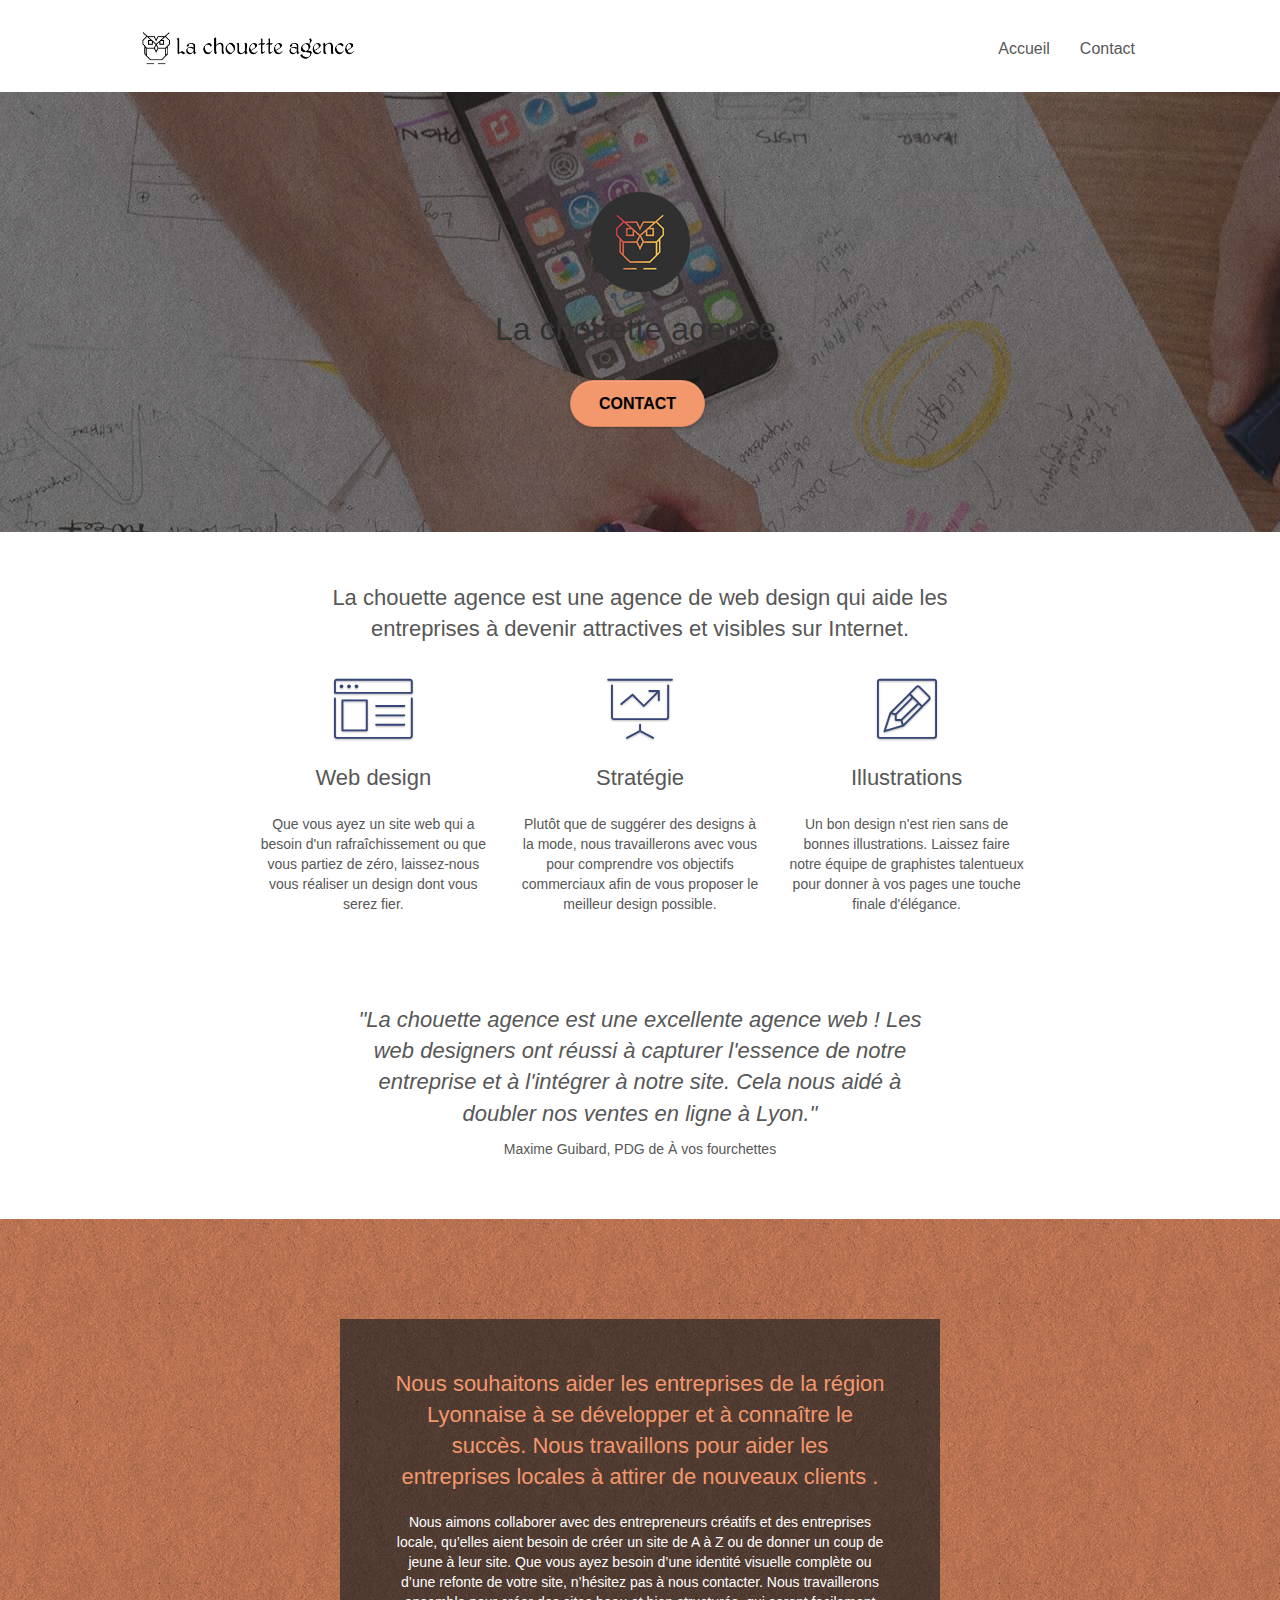
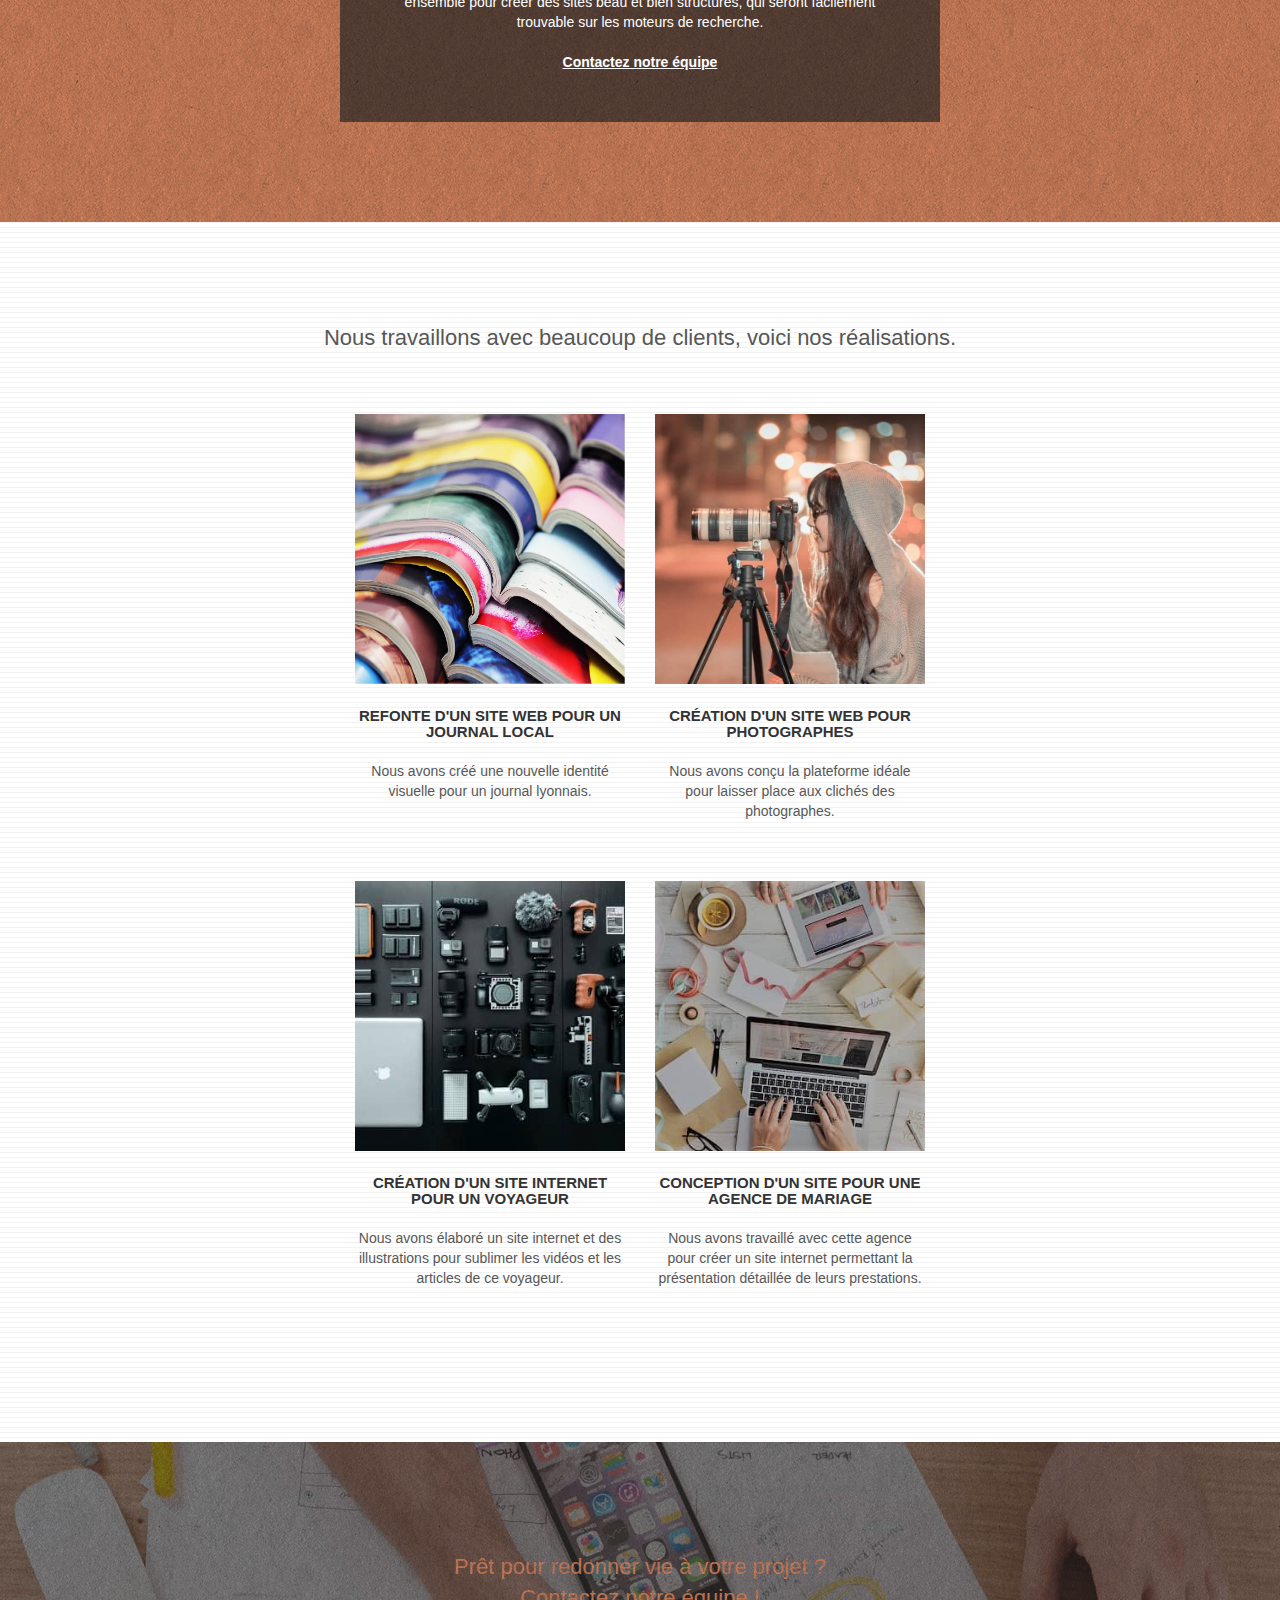
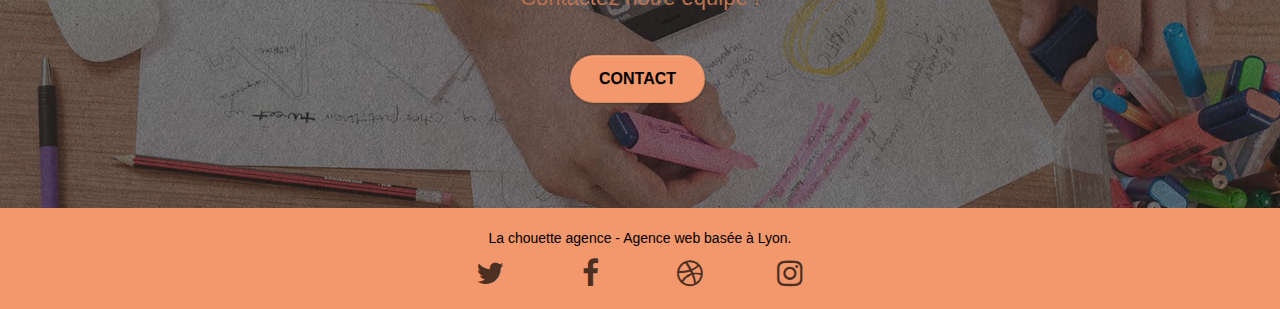
==== commit 9004fb68: "Modification de la "meta description"" ====
--- a/index.html
+++ b/index.html
@@ -2,20 +2,20 @@
 <html lang="fr">
 <head>
     <meta charset="utf-8">
-    <meta name="description" content="Agence Lyonnaise de webdesign">
+    <meta name="description" content="La chouette agence - Agence Lyonnaise de webdesign qui propose ses comptétences en web design, en stratégie et en illustrations. Pour vous proposer à vous développer le mieux possible. N'hésitez pas à nous contacter, nous serons ravis de vous aider dans votre projet web.>
     <meta name="viewport" content="width=device-width, initial-scale=1.0, viewport-fit=cover">
     <link rel="shortcut icon" type="image/png" href="favicon.jpg">
-    
+   
 	<link rel="stylesheet" type="text/css" href="./css/bootstrap.css">
 	<link rel="stylesheet" type="text/css" href="style.css">
 	<link rel="stylesheet" type="text/css" href="./css/font-awesome.css">
 	<link rel="stylesheet" type="text/css" href="./css/et-line.css">
 	
     
-	<script src="./js/jquery-2.1.0.min.js"></script>
-	<script src="./js/bootstrap.min.js"></script>
-	<script src="./js/blocs.min.js"></script>
-	<script src="./js/jquery.touchSwipe.js" defer></script>
+	<script src="./js/jquery-2.1.0.js"></script>
+	<script src="./js/bootstrap.js"></script>
+	<script src="./js/blocs.js"></script>
+	<script src="./js/jquery.touchSwipe.js"></script>
 	<script src="./js/gmaps.js"></script>
 
     <title>La chouette agence - Agence web basée à Lyon</title>
@@ -64,7 +64,7 @@
 		<div class="row tight-width-whitespace">
 			<div class="col-sm-12">
 				<img src="img/logo.png" class="center-block image-resize-mode" width="100" alt="Logo la chouette agence" />
-				<h1 class="text-center hero-bloc-text tc-white ">
+				<h1 class="text-center hero-bloc-text white-title ">
 					La chouette agence.
 				</h1>
 				<div class="text-center">
@@ -81,8 +81,7 @@
 	<div class="container bloc-md">
 		<div class="row">
 			<div class="col-sm-12 text-center">
-				<!-- <img alt="agence web, agence web paris, web design paris, stratégie web" src="img/title.png" /> -->
-				<p>La chouette agence est une agence de web design qui aide les entreprises à devenir attractives et visibles sur Internet.</p>
+				<p class="whoarewe">La chouette agence est une agence de web design qui aide les entreprises à devenir attractives et visibles sur Internet.</p>
 			</div>
 		</div>
 		<div class="row voffset-lg med-width-whitespace">
@@ -90,7 +89,7 @@
 				<div class="text-center">
 					<span class="et-icon-browser sm-shadow icon-dark-slate-blue icons icon-lg"></span>
 				</div>
-				<h2 class="mg-md text-center">
+				<h2 class="mg-md text-center expert-title">
 					Web design
 				</h2>
 				<p class="text-center ">
@@ -101,7 +100,7 @@
 				<div class="text-center">
 					<span class="et-icon-presentation sm-shadow icon-dark-slate-blue icons icon-lg"></span>
 				</div>
-				<h2 class="mg-md text-center">
+				<h2 class="mg-md text-center expert-title">
 					Stratégie
 				</h2>
 				<p class="text-center ">
@@ -112,7 +111,7 @@
 				<div class="text-center">
 					<span class="et-icon-edit sm-shadow icon-dark-slate-blue icons icon-lg"></span>
 				</div>
-				<h2 class="mg-md text-center">
+				<h2 class="mg-md text-center expert-title">
 					Illustrations
 				</h2>
 				<p class="text-center ">
@@ -122,8 +121,7 @@
 		</div>
 		<div class="row voffset-lg voffset">
 			<div class="col-xs-12 col-md-8 col-md-offset-2 text-center">
-				<!-- <img alt="agence web, agence web paris, web design paris, stratégie web" src="img/citation.png" /> -->
-				<p>"La chouette agence est une excellente agence web ! Les web designers ont réussi à capturer l'essence de notre entreprise et à l'intégrer à notre site. Cela nous aidé à doubler nos ventes en ligne à Lyon."</p>
+				<p class="theytrustedus">"La chouette agence est une excellente agence web ! Les web designers ont réussi à capturer l'essence de notre entreprise et à l'intégrer à notre site. Cela nous aidé à doubler nos ventes en ligne à Lyon."</p>
 				<p>Maxime Guibard, PDG de À vos fourchettes</p>
 
 			</div>
@@ -137,12 +135,12 @@
 	<div class="container bloc-lg">
 		<div class="row tight-width-whitespace black-background">
 			<div class="col-sm-12">
-				<!-- H3 ou non ? -->
 				<h2 class="mg-md text-center tc-white">
 					Nous souhaitons aider les entreprises de la région Lyonnaise à se développer et à connaître le succès. Nous travaillons pour aider les entreprises locales à attirer de nouveaux clients .<br>
 				</h2>
 				<p class="text-center white">
-					Nous aimons collaborer avec des entrepreneurs créatifs et des entreprises locale, qu’elles aient besoin de créer un site de A à Z ou de donner un coup de jeune à leur site. Que vous ayez besoin d’une identité visuelle complète ou d’une refonte de votre site, n’hésitez pas à nous contacter. Nous travaillerons ensemble pour créer des sites beau et bien structurés, qui seront facilement trouvable sur les moteurs de recherche. <br><br><a class="ltc-white bold-link" href="page2.html">Contactez notre équipe</a><br>
+					Nous aimons collaborer avec des entrepreneurs créatifs et des entreprises locale, qu’elles aient besoin de créer un site de A à Z ou de donner un coup de jeune à leur site. Que vous ayez besoin d’une identité visuelle complète ou d’une refonte de votre site, n’hésitez pas à nous contacter. Nous travaillerons ensemble pour créer des sites beau et bien structurés, qui seront facilement trouvable sur les moteurs de recherche. <br>
+					<br><a class="ltc-white bold-link" href="contact.html">Contactez notre équipe</a><br>
 				</p>
 			</div>
 		</div>
@@ -155,13 +153,12 @@
 	<div class="container bloc-lg">
 		<div class="row">
 			<div class="col-sm-12 text-center">
-				<!-- <img alt="agence web, agence web paris, web design paris, stratégie web" src="img/title2.png" /> -->
-				<p>Nous travaillons avec beaucoup de clients, voici nos réalisations.</p>
+				<p class="whoarewe">Nous travaillons avec beaucoup de clients, voici nos réalisations.</p>
 			</div>
 		</div>
 		<div class="row tight-width-whitespace portfolio-row">
 			<div class="col-sm-6">
-				<a href="#" data-lightbox="img/1.jpg" data-gallery-id="gallery-1" data-caption="Refonte d'un site web pour un journal local" data-frame="snapshot-lb"><img src="img/1.jpg" alt="Image d'illustration pour la refonte d'un site web" class="img-responsive portfolio-thumb" /></a>
+				<a href="#" data-lightbox="img/1.jpg" data-gallery-id="gallery-1" data-caption="Refonte d'un site web pour un journal local" data-frame="snapshot-lb"><img src="img/1.jpg" alt="Illustration pour la refonte d'un site web" class="img-responsive portfolio-thumb" /></a>
 				<h3 class="mg-md text-center">
 					Refonte d'un site web pour un journal local
 				</h3>
@@ -170,7 +167,7 @@
 				</p>
 			</div>
 			<div class="col-sm-6">
-				<a href="#" data-lightbox="img/2.jpg" data-gallery-id="gallery-1" data-caption="Création d'un site web pour photographes" data-frame="snapshot-lb"><img src="img/2.jpg" class="img-responsive portfolio-thumb" alt="Image d'illustration pour la création d'un site web" /></a>
+				<a href="#" data-lightbox="img/2.jpg" data-gallery-id="gallery-1" data-caption="Création d'un site web pour photographes" data-frame="snapshot-lb"><img src="img/2.jpg" class="img-responsive portfolio-thumb" alt="Illustration pour la création d'un site web" /></a>
 				<h3 class="mg-md text-center">
 					Création d'un site web pour photographes
 				</h3>
@@ -181,7 +178,7 @@
 		</div>
 		<div class="row tight-width-whitespace portfolio-row">
 			<div class="col-sm-6">
-				<a href="#" data-lightbox="img/3.jpg" data-gallery-id="gallery-1" data-caption="Création d'un site internet pour un voyageur" data-frame="snapshot-lb"><img src="img/3.jpg" class="img-responsive portfolio-thumb" alt="Image d'illustration pour la conception d'un site web"/></a>
+				<a href="#" data-lightbox="img/3.jpg" data-gallery-id="gallery-1" data-caption="Création d'un site internet pour un voyageur" data-frame="snapshot-lb"><img src="img/3.jpg" class="img-responsive portfolio-thumb" alt="Illustration pour la conception d'un site web"/></a>
 				<h3 class="mg-md text-center">
 					Création d'un site internet pour un voyageur
 				</h3>
@@ -190,7 +187,7 @@
 				</p>
 			</div>
 			<div class="col-sm-6">
-				<a href="#" data-lightbox="img/4.jpg" data-gallery-id="gallery-1" data-caption="Conception d'un site pour une agence de mariage" data-frame="snapshot-lb"><img src="img/4.jpg" class="img-responsive portfolio-thumb" alt="Image d'illustration pour la création d'un site web" /></a>
+				<a href="#" data-lightbox="img/4.jpg" data-gallery-id="gallery-1" data-caption="Conception d'un site pour une agence de mariage" data-frame="snapshot-lb"><img src="img/4.jpg" class="img-responsive portfolio-thumb" alt="Illustration pour la création d'un site web" /></a>
 				<h3 class="mg-md text-center">
 					Conception d'un site pour une agence de mariage
 				</h3>
@@ -206,7 +203,7 @@
 <!-- bloc-5-cta -->
 <div class="bloc bgc-dark-slate-blue bg-banniere d-bloc bloc-bg-texture texture-paper" id="bloc-5-cta">
 	<div class="container bloc-lg">
-		<div class="row">
+		<div class="row black-bg">
 			<h2 class="mg-md text-center tc-white">
 				Prêt pour redonner vie à votre projet ?<br>Contactez notre équipe !
 			</h2>
@@ -224,28 +221,28 @@
 		<div class="container bloc-sm">
 			<div class="row">
 				<div class="col-sm-12">
-					<p class="text-center white">
+					<p class="text-center f-color">
 						La chouette agence - Agence web basée à Lyon.<br>
 					</p>
 					<div class="row row-no-gutters social">
 						<div class="col-sm-3">
 							<div class="text-center">
-								<a class="social" href="index.html"><span class="fa fa-twitter icon-md"></span></a>
+								<a class="social" href="index.html"><span class="fa fa-twitter icon-md" aria-label="Twitter de l'agence"></span></a>
 							</div>
 						</div>
 						<div class="col-sm-3">
 							<div class="text-center">
-								<a class="social" href="index.html"><span class="fa fa-facebook icon-md"></span></a>
+								<a class="social" href="index.html"><span class="fa fa-facebook icon-md" aria-label="Facebook de l'agence"></span></a>
 							</div>
 						</div>
 						<div class="col-sm-3">
 							<div class="text-center">
-								<a class="social" href="index.html"><span class="fa fa-dribbble icon-md"></span></a>
+								<a class="social" href="index.html"><span class="fa fa-dribbble icon-md" aria-label="Dribble de l'agence"></span></a>
 							</div>
 						</div>
 						<div class="col-sm-3">
 							<div class="text-center">
-								<a class="social" href="index.html"><span class="fa fa-instagram icon-md"></span></a>
+								<a class="social" href="index.html"><span class="fa fa-instagram icon-md" aria-label="Instagram de l'agence"></span></a>
 							</div>
 						</div>					
 					</div>
--- a/style.css
+++ b/style.css
@@ -122,10 +122,6 @@
 .d-bloc .a-btn,
 .d-bloc .navbar a,
 .d-bloc .navbar-brand,
-.d-bloc a .icon-sm,
-.d-bloc a .icon-md,
-.d-bloc a .icon-lg,
-.d-bloc a .icon-xl,
 .d-bloc h1 a,
 .d-bloc h2 a,
 .d-bloc h3 a,
@@ -139,10 +135,6 @@
 .d-bloc .a-btn:hover,
 .d-bloc .navbar a:hover,
 .d-bloc .navbar-brand:hover,
-.d-bloc a:hover .icon-sm,
-.d-bloc a:hover .icon-md,
-.d-bloc a:hover .icon-lg,
-.d-bloc a:hover .icon-xl,
 .d-bloc h1 a:hover,
 .d-bloc h2 a:hover,
 .d-bloc h3 a:hover,
@@ -151,6 +143,20 @@
 .d-bloc h6 a:hover,
 .d-bloc p a:hover {
     color: rgba(255, 255, 255, 1);
+}
+
+.d-bloc a .icon-sm,
+.d-bloc a .icon-md,
+.d-bloc a .icon-lg,
+.d-bloc a .icon-xl {
+    color: rgba(0, 0, 0, 0.7);
+}
+
+.d-bloc a:hover .icon-sm,
+.d-bloc a:hover .icon-md,
+.d-bloc a:hover .icon-lg,
+.d-bloc a:hover .icon-xl {
+    color: rgba(0, 0, 0, 1);
 }
 
 .d-bloc .navbar-toggle .icon-bar {
@@ -677,7 +683,25 @@
 }
 
 p {
-    font-size: 11px;
+    font-size: 14px;
+}
+.whoarewe {
+    font-size: 22px;
+    width: 70%;
+    margin-left: auto;
+    margin-right: auto;
+}
+
+.theytrustedus {
+    font-size: 22px;
+    width: 90%;
+    margin-left: auto;
+    margin-right: auto;
+    font-style: italic;
+}
+
+footer .f-color {
+    color: black!important;
 }
 
 .tight-width-whitespace {
@@ -853,13 +877,13 @@
     }
 }
 
-@media only screen and (min-device-width: 768px) and (max-device-width: 1024px) and (orientation: landscape) {
+@media only screen and (min-width: 768px) and (max-width: 1024px) and (orientation: landscape) {
     .b-parallax {
         background-attachment: scroll;
     }
 }
 
-@media only screen and (min-device-width: 1024px) and (max-device-width: 1366px) and (-webkit-min-device-pixel-ratio: 1.5) {
+@media only screen and (min-width: 1024px) and (max-width: 1366px) and (-webkit-min-device-pixel-ratio: 1.5) {
     .b-parallax {
         background-attachment: scroll;
     }
@@ -877,10 +901,7 @@
         overflow-x: hidden;
         position: relative;
     }
-    .bloc {
-        padding-left: constant(safe-area-inset-left);
-        padding-right: constant(safe-area-inset-right);
-    }
+
     .bloc-group,
     .bloc-group .bloc {
         display: block;
@@ -889,8 +910,6 @@
     .bloc-fill-screen .fill-bloc-top-edge,
     .bloc-fill-screen .fill-bloc-bottom-edge {
         padding: 0 20px;
-        padding-left: constant(safe-area-inset-left);
-        padding-right: constant(safe-area-inset-right);
     }
 }
 
--- a/css/et-line.css
+++ b/css/et-line.css
@@ -107,7 +107,7 @@
 .et-icon-wallet,
 .et-icon-wine {
     font-family: et-line;
-    speak: none;
+    speak: never;
     font-style: normal;
     font-weight: 400;
     font-variant: normal;
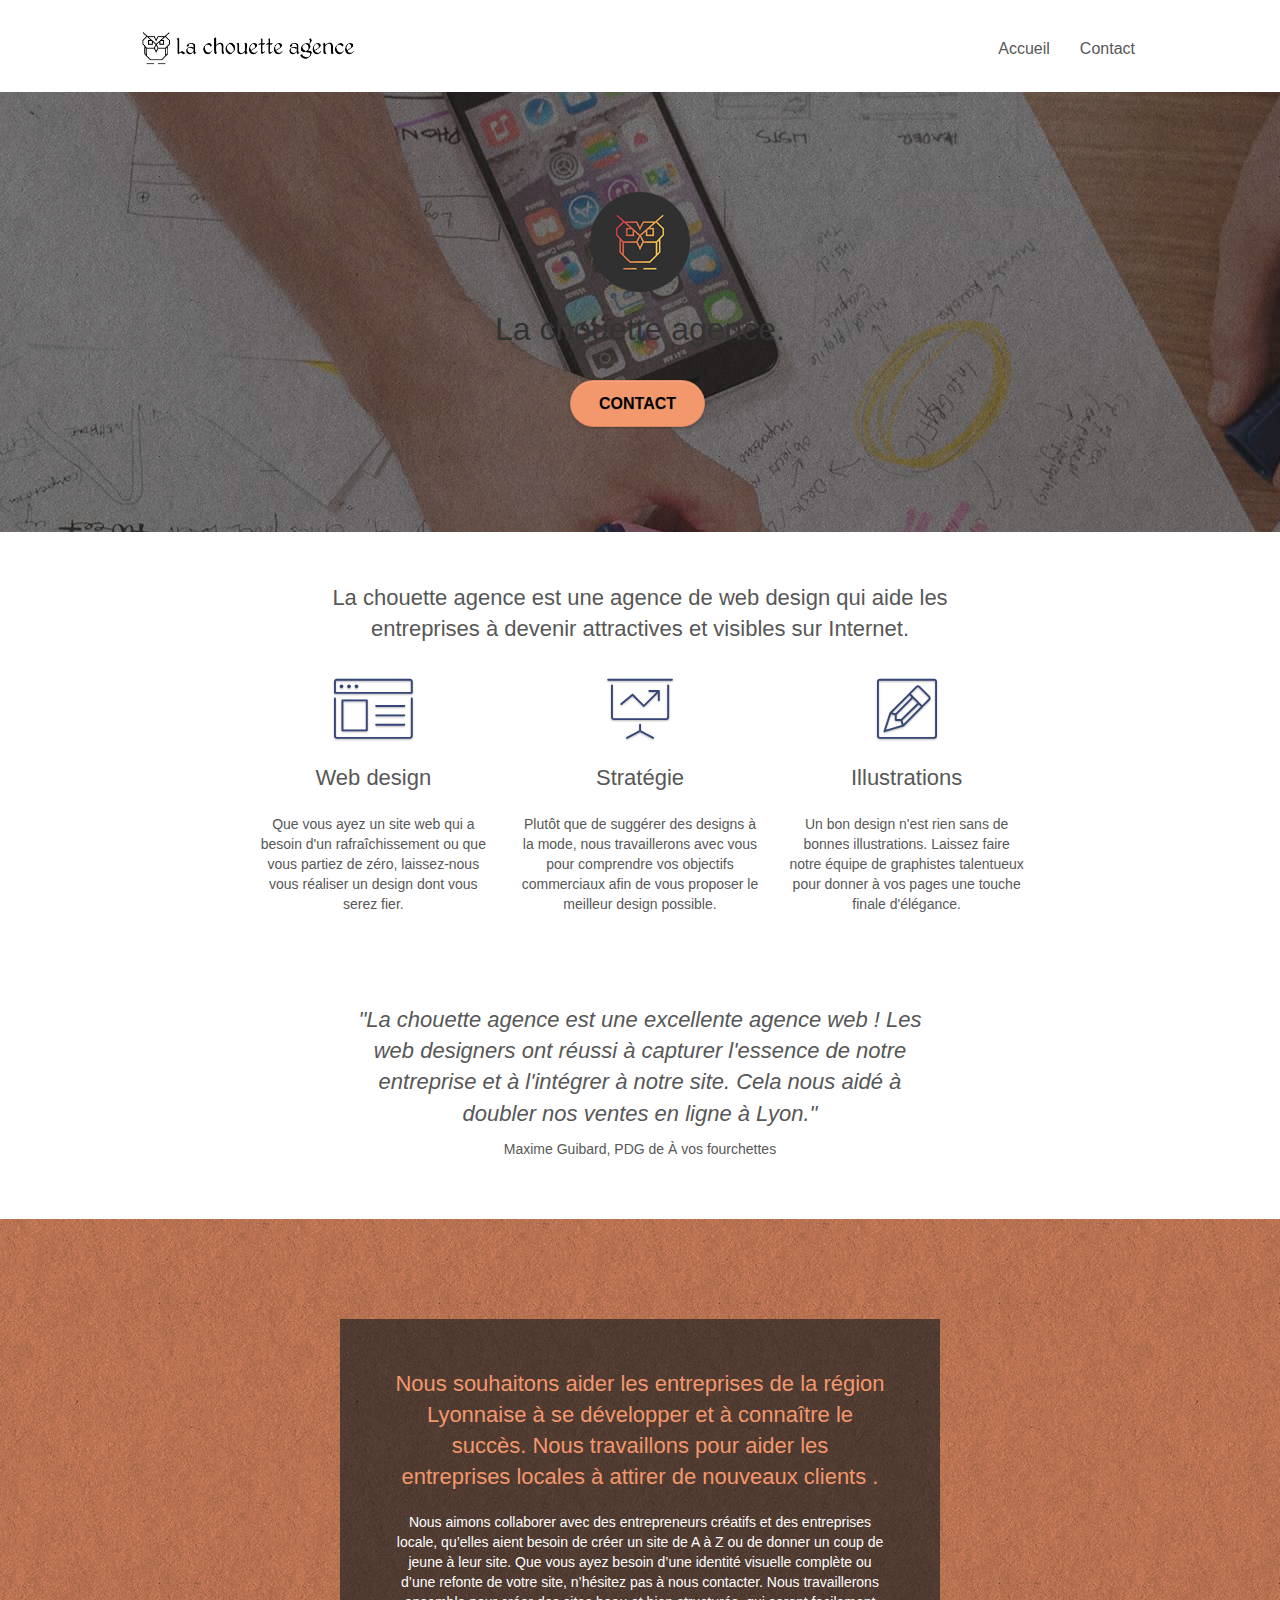
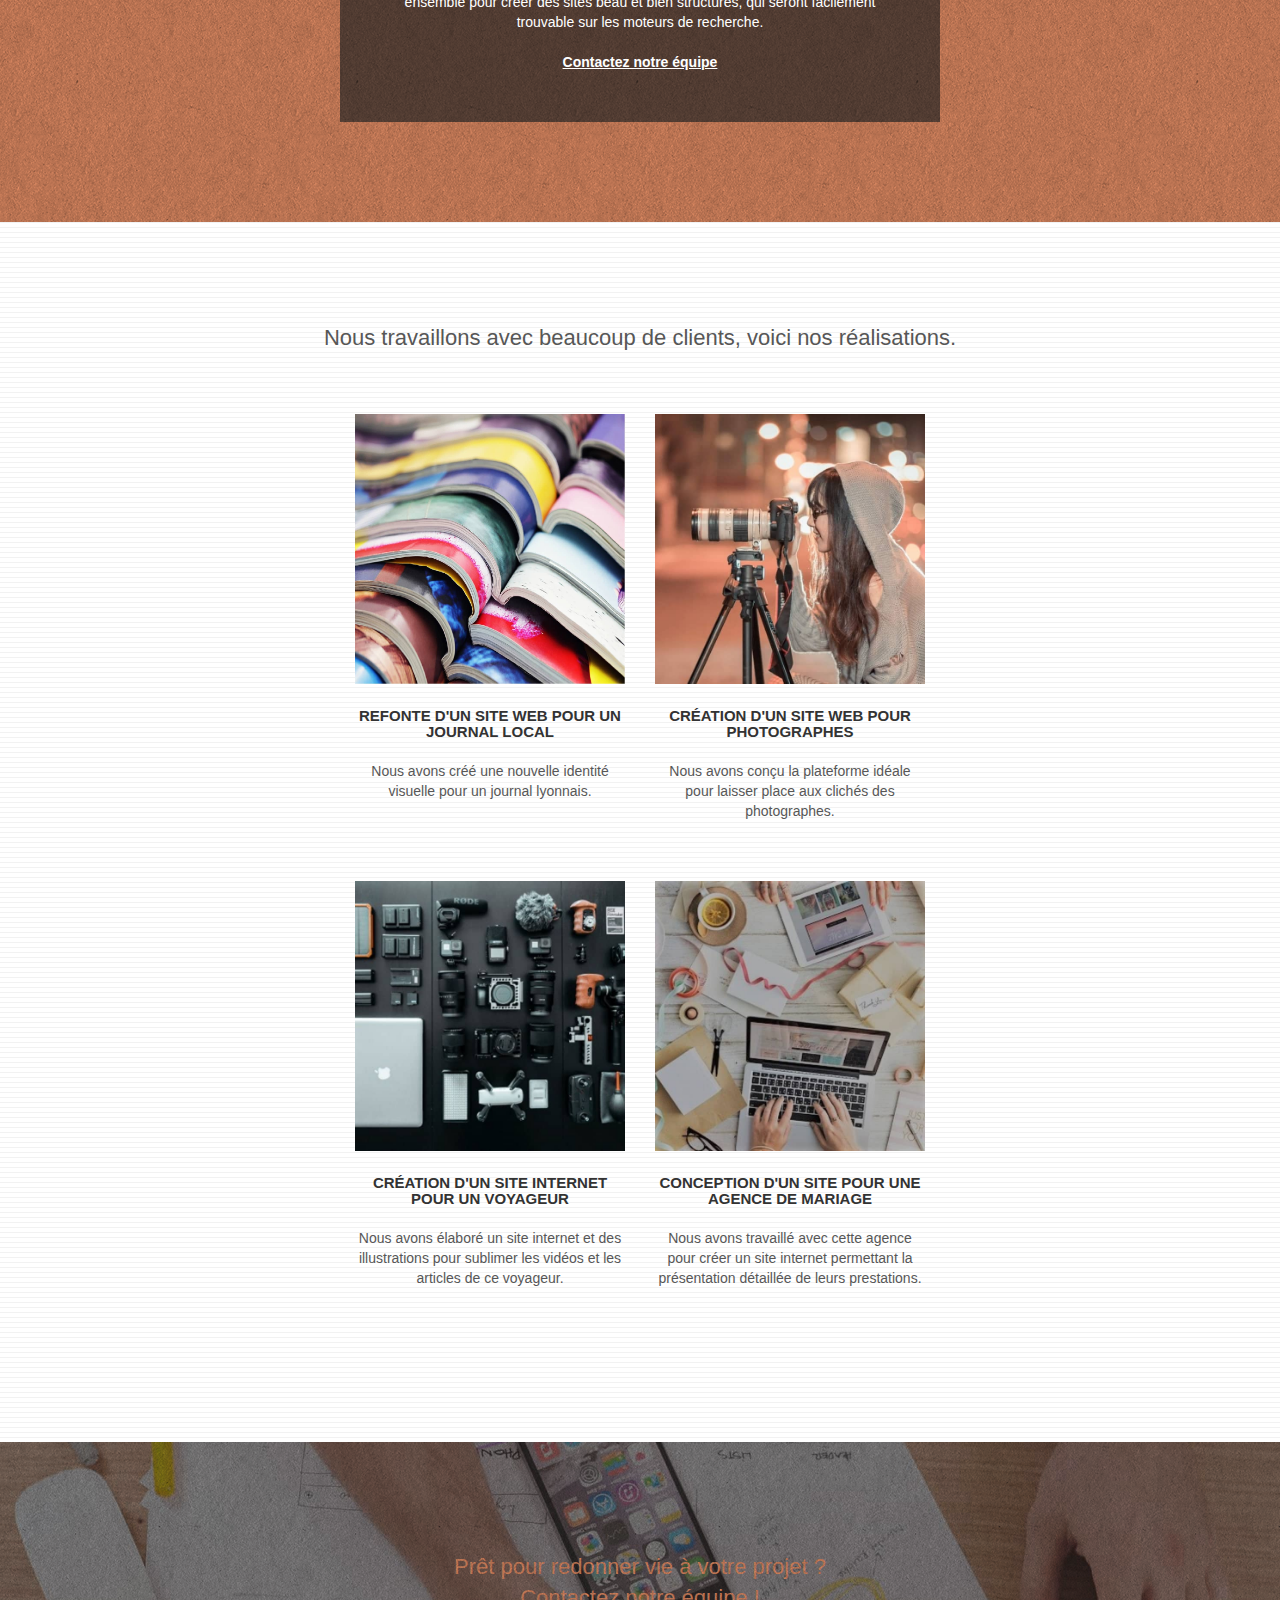
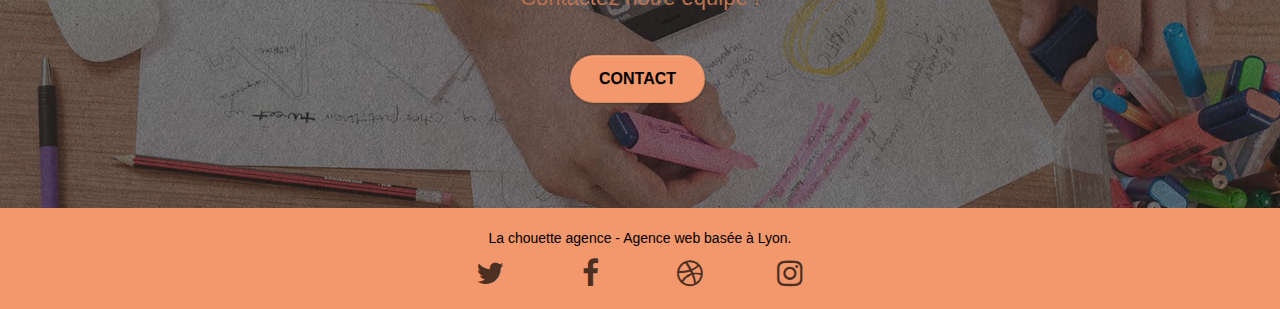
==== commit 60c5b0e5: "Modifications résolution image et modification du footer" ====
--- a/index.html
+++ b/index.html
@@ -2,7 +2,7 @@
 <html lang="fr">
 <head>
     <meta charset="utf-8">
-    <meta name="description" content="La chouette agence - Agence Lyonnaise de webdesign qui propose ses comptétences en web design, en stratégie et en illustrations. Pour vous proposer à vous développer le mieux possible. N'hésitez pas à nous contacter, nous serons ravis de vous aider dans votre projet web.>
+    <meta name="description" content="La chouette agence - Agence Lyonnaise de webdesign qui propose ses comptétences en web design, en stratégie et en illustrations. Pour vous proposer à vous développer le mieux possible. N'hésitez pas à nous contacter, nous serons ravis de vous aider dans votre projet web.">
     <meta name="viewport" content="width=device-width, initial-scale=1.0, viewport-fit=cover">
     <link rel="shortcut icon" type="image/png" href="favicon.jpg">
    
@@ -63,7 +63,7 @@
 	<div class="container bloc-lg">
 		<div class="row tight-width-whitespace">
 			<div class="col-sm-12">
-				<img src="img/logo.png" class="center-block image-resize-mode" width="100" alt="Logo la chouette agence" />
+				<img src="img/logo.png" class="center-block image-resize-mode" width="100" alt="Logo la chouette agence - entreprise lyonnayse de web design" />
 				<h1 class="text-center hero-bloc-text white-title ">
 					La chouette agence.
 				</h1>
@@ -158,7 +158,7 @@
 		</div>
 		<div class="row tight-width-whitespace portfolio-row">
 			<div class="col-sm-6">
-				<a href="#" data-lightbox="img/1.jpg" data-gallery-id="gallery-1" data-caption="Refonte d'un site web pour un journal local" data-frame="snapshot-lb"><img src="img/1.jpg" alt="Illustration pour la refonte d'un site web" class="img-responsive portfolio-thumb" /></a>
+				<a href="#" data-lightbox="img/1.jpg" data-gallery-id="gallery-1" data-caption="Refonte d'un site web pour un journal local" data-frame="snapshot-lb"><img src="img/1.jpg" alt="Empilement de journaux" class="img-responsive portfolio-thumb" /></a>
 				<h3 class="mg-md text-center">
 					Refonte d'un site web pour un journal local
 				</h3>
@@ -167,7 +167,7 @@
 				</p>
 			</div>
 			<div class="col-sm-6">
-				<a href="#" data-lightbox="img/2.jpg" data-gallery-id="gallery-1" data-caption="Création d'un site web pour photographes" data-frame="snapshot-lb"><img src="img/2.jpg" class="img-responsive portfolio-thumb" alt="Illustration pour la création d'un site web" /></a>
+				<a href="#" data-lightbox="img/2.jpg" data-gallery-id="gallery-1" data-caption="Création d'un site web pour photographes" data-frame="snapshot-lb"><img src="img/2.jpg" class="img-responsive portfolio-thumb" alt="Quelqu'un en train de prendre une photo" /></a>
 				<h3 class="mg-md text-center">
 					Création d'un site web pour photographes
 				</h3>
@@ -178,7 +178,7 @@
 		</div>
 		<div class="row tight-width-whitespace portfolio-row">
 			<div class="col-sm-6">
-				<a href="#" data-lightbox="img/3.jpg" data-gallery-id="gallery-1" data-caption="Création d'un site internet pour un voyageur" data-frame="snapshot-lb"><img src="img/3.jpg" class="img-responsive portfolio-thumb" alt="Illustration pour la conception d'un site web"/></a>
+				<a href="#" data-lightbox="img/3.jpg" data-gallery-id="gallery-1" data-caption="Création d'un site internet pour un voyageur" data-frame="snapshot-lb"><img src="img/3.jpg" class="img-responsive portfolio-thumb" alt="Matériel high tech mis sur un bureau"/></a>
 				<h3 class="mg-md text-center">
 					Création d'un site internet pour un voyageur
 				</h3>
@@ -187,7 +187,7 @@
 				</p>
 			</div>
 			<div class="col-sm-6">
-				<a href="#" data-lightbox="img/4.jpg" data-gallery-id="gallery-1" data-caption="Conception d'un site pour une agence de mariage" data-frame="snapshot-lb"><img src="img/4.jpg" class="img-responsive portfolio-thumb" alt="Illustration pour la création d'un site web" /></a>
+				<a href="#" data-lightbox="img/4.jpg" data-gallery-id="gallery-1" data-caption="Conception d'un site pour une agence de mariage" data-frame="snapshot-lb"><img src="img/4.jpg" class="img-responsive portfolio-thumb" alt="Personnes en train de travailler sur un ordinateur et une tablette" /></a>
 				<h3 class="mg-md text-center">
 					Conception d'un site pour une agence de mariage
 				</h3>
@@ -227,22 +227,22 @@
 					<div class="row row-no-gutters social">
 						<div class="col-sm-3">
 							<div class="text-center">
-								<a class="social" href="index.html"><span class="fa fa-twitter icon-md" aria-label="Twitter de l'agence"></span></a>
+								<a class="social" href="#"><span class="fa fa-twitter icon-md" aria-label="Lien vers le Twitter de l'agence"></span></a>
 							</div>
 						</div>
 						<div class="col-sm-3">
 							<div class="text-center">
-								<a class="social" href="index.html"><span class="fa fa-facebook icon-md" aria-label="Facebook de l'agence"></span></a>
+								<a class="social" href="#"><span class="fa fa-facebook icon-md" aria-label="Lien vers le Facebook de l'agence"></span></a>
 							</div>
 						</div>
 						<div class="col-sm-3">
 							<div class="text-center">
-								<a class="social" href="index.html"><span class="fa fa-dribbble icon-md" aria-label="Dribble de l'agence"></span></a>
+								<a class="social" href="#"><span class="fa fa-dribbble icon-md" aria-label="Lien vers le dribble de l'agence"></span></a>
 							</div>
 						</div>
 						<div class="col-sm-3">
 							<div class="text-center">
-								<a class="social" href="index.html"><span class="fa fa-instagram icon-md" aria-label="Instagram de l'agence"></span></a>
+								<a class="social" href="#"><span class="fa fa-instagram icon-md" aria-label="Lien vers l'Instagram de l'agence"></span></a>
 							</div>
 						</div>					
 					</div>
